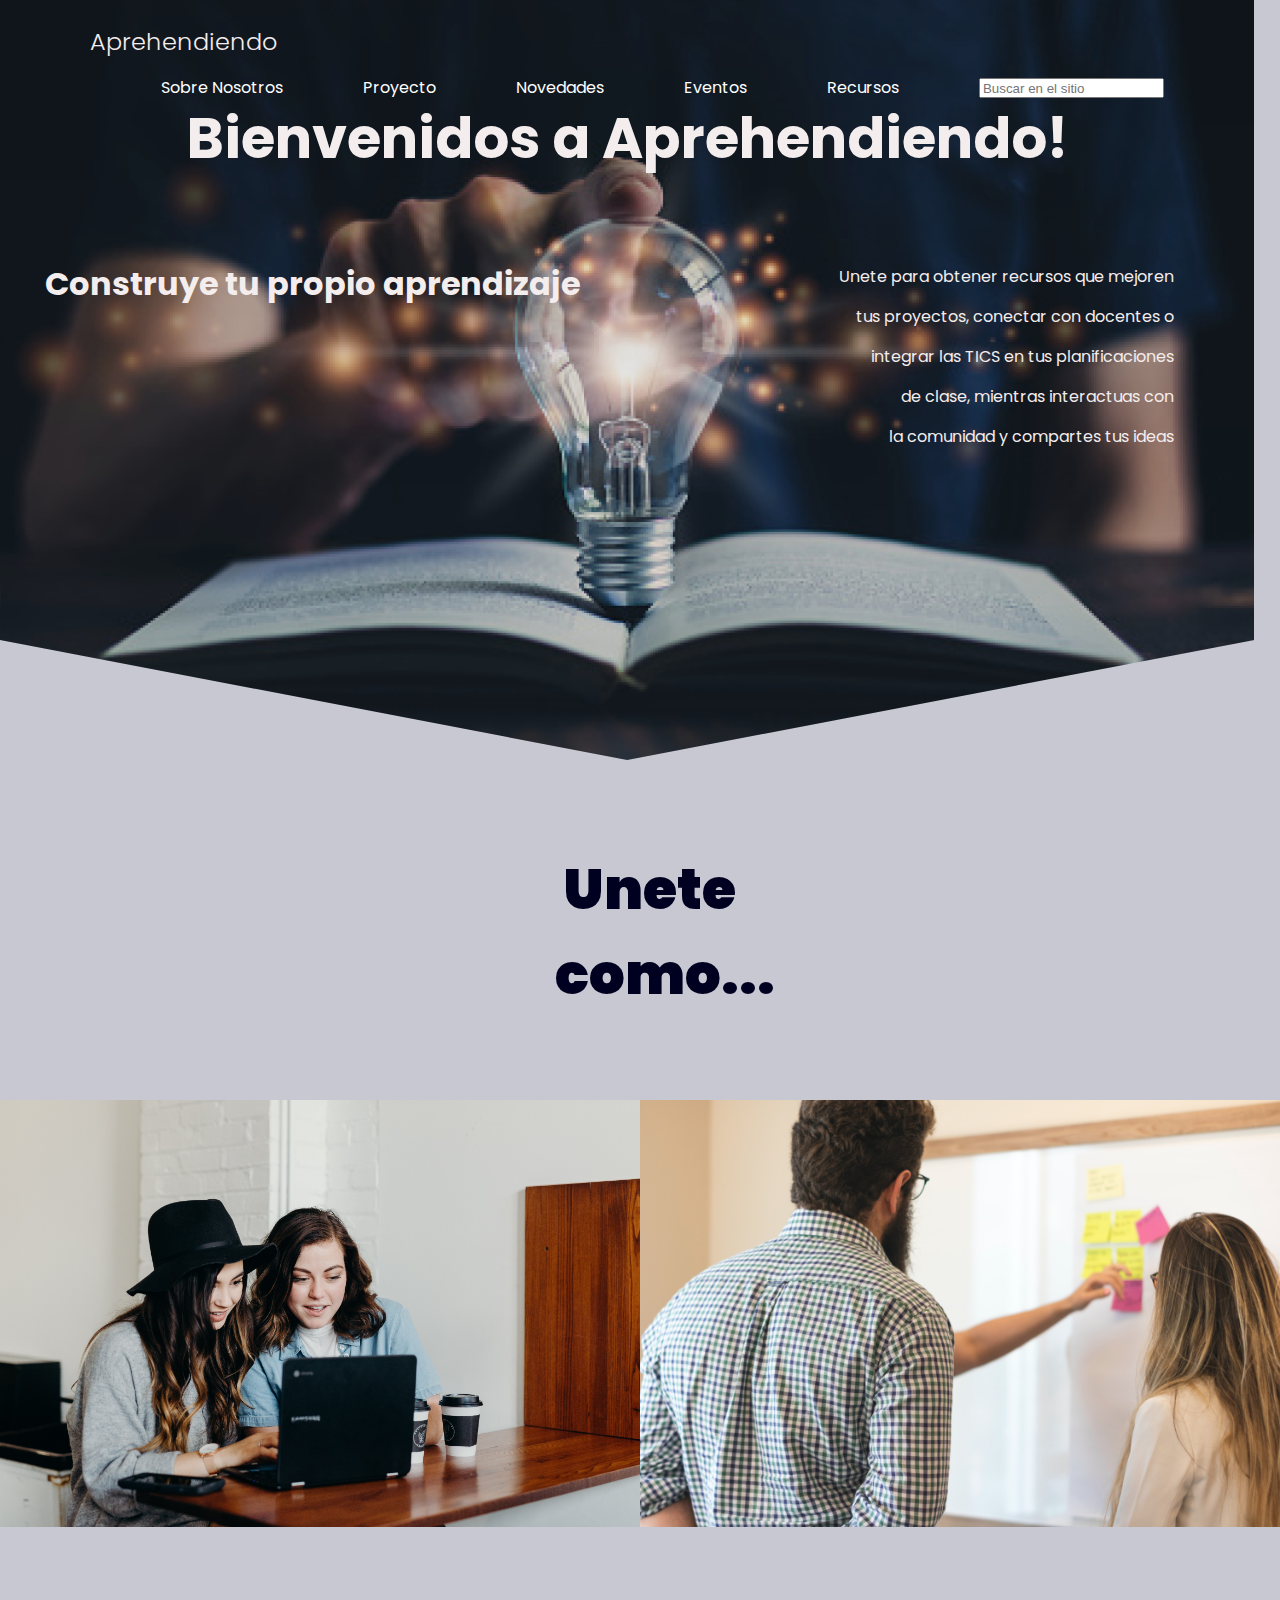
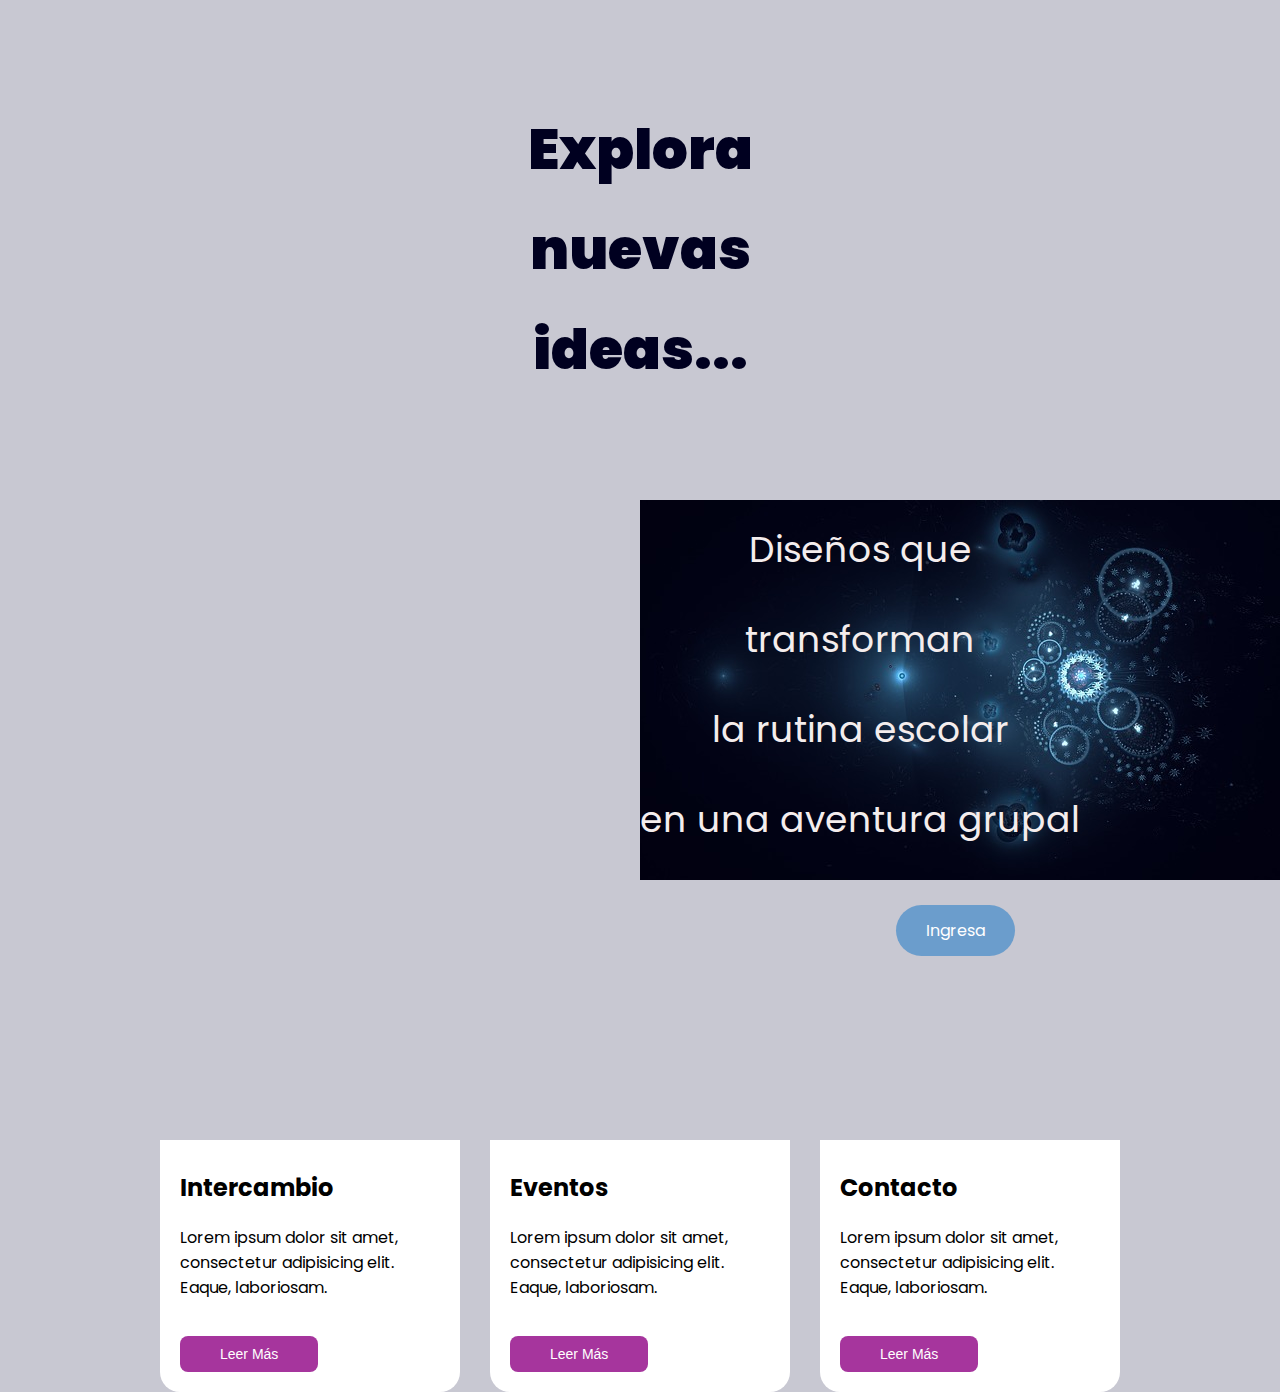
==== index.html @ 5fb32591 "Menu responsivo" ====
<!DOCTYPE html>
<html lang="es">

<head>
    <meta charset="UTF-8">
    <meta http-equiv="X-UA-Compatible" content="IE=edge">
    <meta name="viewport" content="width=device-width, initial-scale=1.0">
    <title>Aprehendiendo</title>

    <link rel="preconnect" href="https://fonts.googleapis.com">
    <link rel="preconnect" href="https://fonts.gstatic.com" crossorigin>
    <link href="https://fonts.googleapis.com/css2?family=Poppins:wght@300;400;500;600&display=swap" rel="stylesheet">

    <link rel="preconnect" href="https://fonts.googleapis.com">
    <link rel="preconnect" href="https://fonts.gstatic.com" crossorigin>
    <link href="https://fonts.googleapis.com/css2?family=Merriweather+Sans:wght@700;800&display=swap" rel="stylesheet">

    <link rel="shortcut icon" href="/Images/puzzle.png" type="image/x-icon">

    <link rel="stylesheet" href="/CSS/estilos.css">


</head>

<body>

    <header class="header">
        <nav class="nav container">
            <div class="nav-logo">
                <h2 class="nav-titulo">Aprehendiendo</h2>
            </div>

            <ul class="nav__link nav-link-menu ">
                <li class="menu-item">
                    <a href="#" class="nav-links">Sobre Nosotros</a>
                </li>
                <li class="menu-item">
                    <a href="#" class="nav-links">Proyecto</a>
                </li>
                <li class="menu-item">
                    <a href="#" class="nav-links">Novedades</a>
                </li>
                <li class="menu-item">
                    <a href="#" class="nav-links">Eventos</a>
                </li>
                <li class="menu-item">
                    <a href="#" class="nav-links">Recursos</a>
                </li>
                <li class="menu-item">
                    <input type="text" placeholder="Buscar en el sitio" style="height: 20px;">

                </li>

               
                    <img src="/Images/close.svg" alt="Cierra el menu" class="nav-close">
                

            </ul>

            <div class="nav-menu">
                <img src="/Images/menu.svg" alt="Menu" class="icono-menu-hamb">
            </div>

        </nav>

        <section class="section-container">
            <h1 class="titulo-container section-item1 ">Bienvenidos a Aprehendiendo!</h1>
            <h1 class="h1-construye section-item2 ">Construye tu propio aprendizaje</h1>
            <div class="parrafo-titulo section-item3" style="text-align: end;padding-right:50px"> Unete para obtener
                recursos que mejoren <br>tus proyectos, conectar con docentes o <br>integrar las TICS en tus
                planificaciones<br> de clase, mientras interactuas con <br>la comunidad y compartes tus ideas</div>
        </section>
    </header>

    <main class="main">
        <section class="ingreso-container">


            <h1 class="fin-titulo h1-construye">Unete<br>&nbsp; &nbsp;como...</h1>

            <div class="nuestro-container">

                <img src="/Images/estudiantes.jpg" class="ingreso-estudiante-foto">

                <div class="nuestrobloque">
                    <div class="nuestrotexto">Estudiante</div>
                </div>
            </div>

            <div class="nuestro-container">

                <img src="/Images/docentes II.jpg" class="ingreso-estudiante-foto">

                <div class="nuestrobloque">
                    <div class="nuestrotexto">Docente</div>
                </div>
            </div>

        </section>

        <section class="diseños-container">
            <h1 class="diseño-titulo">Explora<br>nuevas <br>ideas...</h1>
            <div class="diseño-columnas">
                <div class="diseño-video">
                    <video src="Video/pexels-alena-darmel-7729830.mp4" width="675px" autoplay loop muted></video>
                </div>

                <div class="diseño-texto">Diseños que transforman <br> la rutina escolar <br> en una aventura
                    grupal <br>
               
                </div>
                <a href="#" class="cta" style="font-size:medium ;">Ingresa</a>

            </div>

        </section>

        <section class="container__cards">

            <div class="card">
                <div class="cover">
                    <img src="images/docente1.png" alt="" style="width:300px ;">
                    <div class="img__back"></div>
                </div>
                <div class="description">
                    <h2>Intercambio </h2>
                    <p>Lorem ipsum dolor sit amet, consectetur adipisicing elit. Eaque, laboriosam.</p>
                    <input type="button" value="Leer Más">
                </div>
            </div>

            <div class="card">
                <div class="cover">
                    <img src="images/Eventos2.png" alt="">
                    <div class="img__back"></div>
                </div>
                <div class="description">
                    <h2>Eventos</h2>
                    <p>Lorem ipsum dolor sit amet, consectetur adipisicing elit. Eaque, laboriosam.</p>
                    <input type="button" value="Leer Más">
                </div>
            </div>

            <div class="card">
                <div class="cover">
                    <img src="images/Contacto.png" alt="" style="padding-top:30px ;">
                    <div class="img__back"></div>
                </div>
                <div class="description">
                    <h2>Contacto</h2>
                    <p>Lorem ipsum dolor sit amet, consectetur adipisicing elit. Eaque, laboriosam.</p>
                    <input type="button" value="Leer Más">
                </div>
            </div>

        </section>

    </main>



<script src="js/menu.js"></script>

</body>

</html>
---- CSS/estilos.css ----
@import url('https://fonts.googleapis.com/css2?family=Poppins:wght@300;400;500;600&display=swap');

* {
    box-sizing: border-box;
}

body {
    font-family: 'Poppins', sans-serif;
    margin: 0%;
    background-color: rgb(200, 200, 210);
}



.header {
    width: 98%;
    height: 100vh;
    display: grid;
    position: relative;
    padding: 13px;

   
    min-height: 600px;
    max-height: 800px;
    
    /* grid-template-rows: 100px 1fr; */
   

    grid-template-rows: 60px 1fr 60px;
    grid-gap: 10px;
    color: rgb(244, 237, 237);
    /* background-color: aqua; */
    margin: 0%;
}

.header::before {
    width: 100%;
    height: 100%;
    background-image: linear-gradient(180deg, #0000002a 0%, #0000000d 100%), url('/Images/lampara\ y\ libro.png');
    background-size: cover;
    background-position: center;
    clip-path: polygon(0 0, 100% 0, 100% 80%, 50% 95%, 0 80%);
    z-index: -1;
    margin: 0%;
    padding: 0%;

    content: "";
    position: absolute;
    top: 0;
    left: 0;
   

}

/*---------------------------- Nav Menu ---------------------------*/

.container {
    width: 90%;
    max-width: 1200px;
    margin: 0 auto;
    /* overflow: hidden; */
    
}

.nav {
    
    display: grid;
    align-items: center;
    grid-template-rows: auto,auto;
}

.nav-container {
    margin: 0%;
}

.nav__link {
    margin-left: auto;
    padding: 0;
    display: grid;
    grid-auto-flow: column;
    grid-auto-columns: max-content;
    gap: 2em;
}

.menu-item {
    padding-left: 2em;
    margin-right: 1em;
    grid-auto-flow: column;
    grid-auto-columns: max-content;
    gap: 2em;
    padding-top: 0%;
    list-style: none;
}

.nav-menu {
    display: none;
    margin-left: auto;
    cursor: pointer;
}

.icono-menu-hamb {
    display: block;
    width: 30px;
}

.nav-close {
    display: var(--show, none);
}




.nav-links {
    text-decoration: none;
    color: #fff;
}

.nav-logo {
    padding-left: 1em;
    margin-bottom: 0%;
}

.nav-titulo {
    font-weight: 300;
    margin: 0%;
    margin-left: 0, 5em;
    margin-top: 1%;
}

/* --------------------------------Header Section ------------------*/

.section-container {
    max-width: 100%;
    display: grid;
    grid-auto-rows: max-content;
    text-align: center;
    padding-top: 0%;
    height: 80vh;
    padding: 1%;

}

.titulo-container {
    font-size: 3.5rem;
    padding-bottom: 20px;
    margin-top: 1px;
}

.section-container>div,
h1 {
    text-align: center;
}

.section-item1 {
    grid-column-start: 1;
    grid-column-end: 3;
}

.h1-construye {
    padding-left: 10px;
    margin-left: 10px;
    text-align: start;
    /* line-height: 40px; */
}

.parrafo-titulo {
    padding-top: 18px;
    padding-right: 0px;
    margin-right: 5px;
    line-height: 40px;
}

/*------------------------ Main section ---------------------------------------------------*/

.main {
    display: grid;
    grid-template-rows: 800px 900px 1fr;
}

.fin-titulo {
    font-weight: 900;
    font-size: 3.5rem;
    padding-top: 1px;
    margin-top: 1px;
    /* padding-left: 90vh; */
    grid-column-start: 1;
    grid-column-end: 3;
    margin-right: 1px;
    color: #000020;
    text-align: center;
    display: flex;
    align-items: center;
    justify-content: center;
}

.ingreso-estudiante-foto {
    width: 100%;
    display: block;
    padding: 0%;
    margin: 0%;
    height: auto;
}

.ingreso-foto {
    margin: 0%;
    padding: 0%;
}

.ingreso-container {
    display: grid;
    grid-template-rows: 300px 350px 500px;
    grid-template-columns: 50% 50%;
    padding: 0%;
    margin: 0;

}

.nuestrobloque {
    position: absolute;
    top: 0;
    bottom: 0;
    left: 0;
    right: 0;
    /* height:450px; */
    width: 100%;
    opacity: 0;
    transition: 1.5s ease;
    background-color: #14143e49;
}

.nuestro-container {
    position: relative;
    padding: 0%;
    margin: 0%;
}

.nuestrotexto {
    color: white;
    font-size: 7vw;
    text-align: center;
    position: relative;
    top: 50%;
    left: 50%;
    -webkit-transform: translate(-50%, -50%);
    -ms-transform: translate(-50%, -50%);
    transform: translate(-50%, -50%);
    text-align: center;

}

.nuestro-container:hover .nuestrobloque {
    opacity: 1;
}

/*------------------------ Diseño section ---------------------------------------------------*/

.diseños-container {
    display: grid;
    position: relative;
    /* grid-template-columns: 400px auto; */
    grid-template-rows: 500px 1fr;
    /* background-color:aqua; */
    /* border: 5px solid  yellow; */
    width: 100%;
    /* height: 600px; */
    margin: 0%;
    /* padding-top: 200px; */
}

.diseño-titulo {
    font-weight: 900;
    font-size: 3.5rem;
    color: #000020;
    display: flex;
    align-items: center;
    justify-content: center;
    /* padding-top: 150px; */
    line-height: 100px;

}

.diseño-columnas {
    display: grid;
    /* position: relative; */
    grid-template-columns: 50% 50%;
    column-gap: 0px;
    /* height: 330px; */
}

.diseño-video {
    margin: 0%;
    padding: 0%;

}

.diseño-texto {
    color: rgb(244, 237, 237);
    /* background-color: #040413ee; */
    font-size: 4vmin;
    /* font-size: 2em; */
    height: 380px;
    margin: 0%;
    background-image: url(/Images/fractal-g4bf7ed564_640.jpg);
    line-height: 10vmin;
    padding-right: 200px;
    padding-top: 5px;
    text-align: center;
}

.cta {
    display: inline-block;
    background-color: #6b9dcc;
    justify-self: center;
    color: #fff;
    text-decoration: none;
    padding: 13px 30px;
    border-radius: 32px;
    position: absolute;
    margin-top: 45vmin;
    margin-left: 70vmin;
}

/*------------------------ Cards section ---------------------------------------------------*/

.container__cards {
    /* max-width: 1200px; */
    /* margin: auto; */
    margin-top: 0px;
    /* display: flex; */
    /* flex-wrap: wrap; */
    /* justify-content:right; */
    justify-items: center;
    justify-content: center;
    /* align-items: end; */
    display: grid;
    grid-template-columns: auto auto auto;
    column-gap: 30px;
}

.card {
    width: 300px;
    /* margin: 10px; */
    margin: 0px;
    transition: all 300ms;

}

.card:hover {
    width: 350px;
}

.card .cover {
    width: 100%;
    height: 250px;
    position: relative;
    overflow: hidden;
}

.card .cover img {
    width: 250px;
    display: block;
    margin: auto;
    position: relative;
    top: 40px;
    z-index: 1;
    filter: drop-shadow(5px 5px 4px rgba(0, 0, 0, 0.5));
    transition: all 400ms;
}

.card:hover .cover img {
    top: 0px;
    filter: none;
}

.card .img__back {
    width: 100%;
    height: 200px;
    position: absolute;
    bottom: -80px;
    left: 0;
    background-size: cover;
    border-radius: 20px;
    transition: all 300ms;
}

.card:nth-of-type(1) .img__back {
    background-image: url(../images/bg1.jpg);
}

.card:nth-of-type(2) .img__back {
    background-image: url(../images/bg2.jpg);
}

.card:nth-of-type(3) .img__back {
    background-image: url(../images/bg3.jpg);
}

.card:hover .img__back {
    bottom: -40px;
}

.card .description {
    background: white;
    margin-top: -10px;
    padding: 20px;
    border-radius: 0px 0px 20px 20px;
    transition: all 300ms;
}

.card:hover .description {
    padding: 40px;
}

.card .description h2 {
    margin-top: 10px;
}

.card .description p {
    margin-top: 10px;
}

.card .description input {
    padding: 10px 40px;
    margin-top: 20px;
    border: none;
    background: #A6359D;
    color: white;
    font-size: 14px;
    cursor: pointer;
    border-radius: 8px;
    transition: all 300ms;
}

.card .description input:hover {
    background: #83277b;
}

/*-----------------------Media Query ---------------------------------*/


@media (max-width:800px){
    
    .nav-menu{
        display: block;
    }
    
    .nav-link-menu{
        display: block;
   
        position: fixed;
        background-color: #000;
        top: 0;
        left: 0;
        height: 100%;
        width: 100%;
        display: flex;
        flex-direction: column;
        justify-content: space-evenly;
        align-items: center;
        z-index: 100;
        opacity: 0;
        pointer-events: none;
        transition: .7s opacity;
    }
    .nav-link-menu--show{
        --show: block;
        opacity:1 ;
        pointer-events: unset;
    }
    .nav-close{
        position: absolute;
        top: 30px;
        right: 30px;
        width: 30px;
        cursor: pointer;
    }
}

@media only screen and (max-width: 768px) {

    /* For mobile phones: */
    .main {
        grid-template-rows: 350px 1500px 1fr;
        justify-content: center;
    }
}

@media only screen and (max-width: 768px) {

    /* For mobile phones: */
    .diseño-columnas {
        grid-template-columns: 100%;
        justify-content: center;

    }
}

@media only screen and (max-width: 768px) {

    /* For mobile phones: */
    .container__cards {
        grid-template-columns: 100%;
        justify-content: center;
    }
}
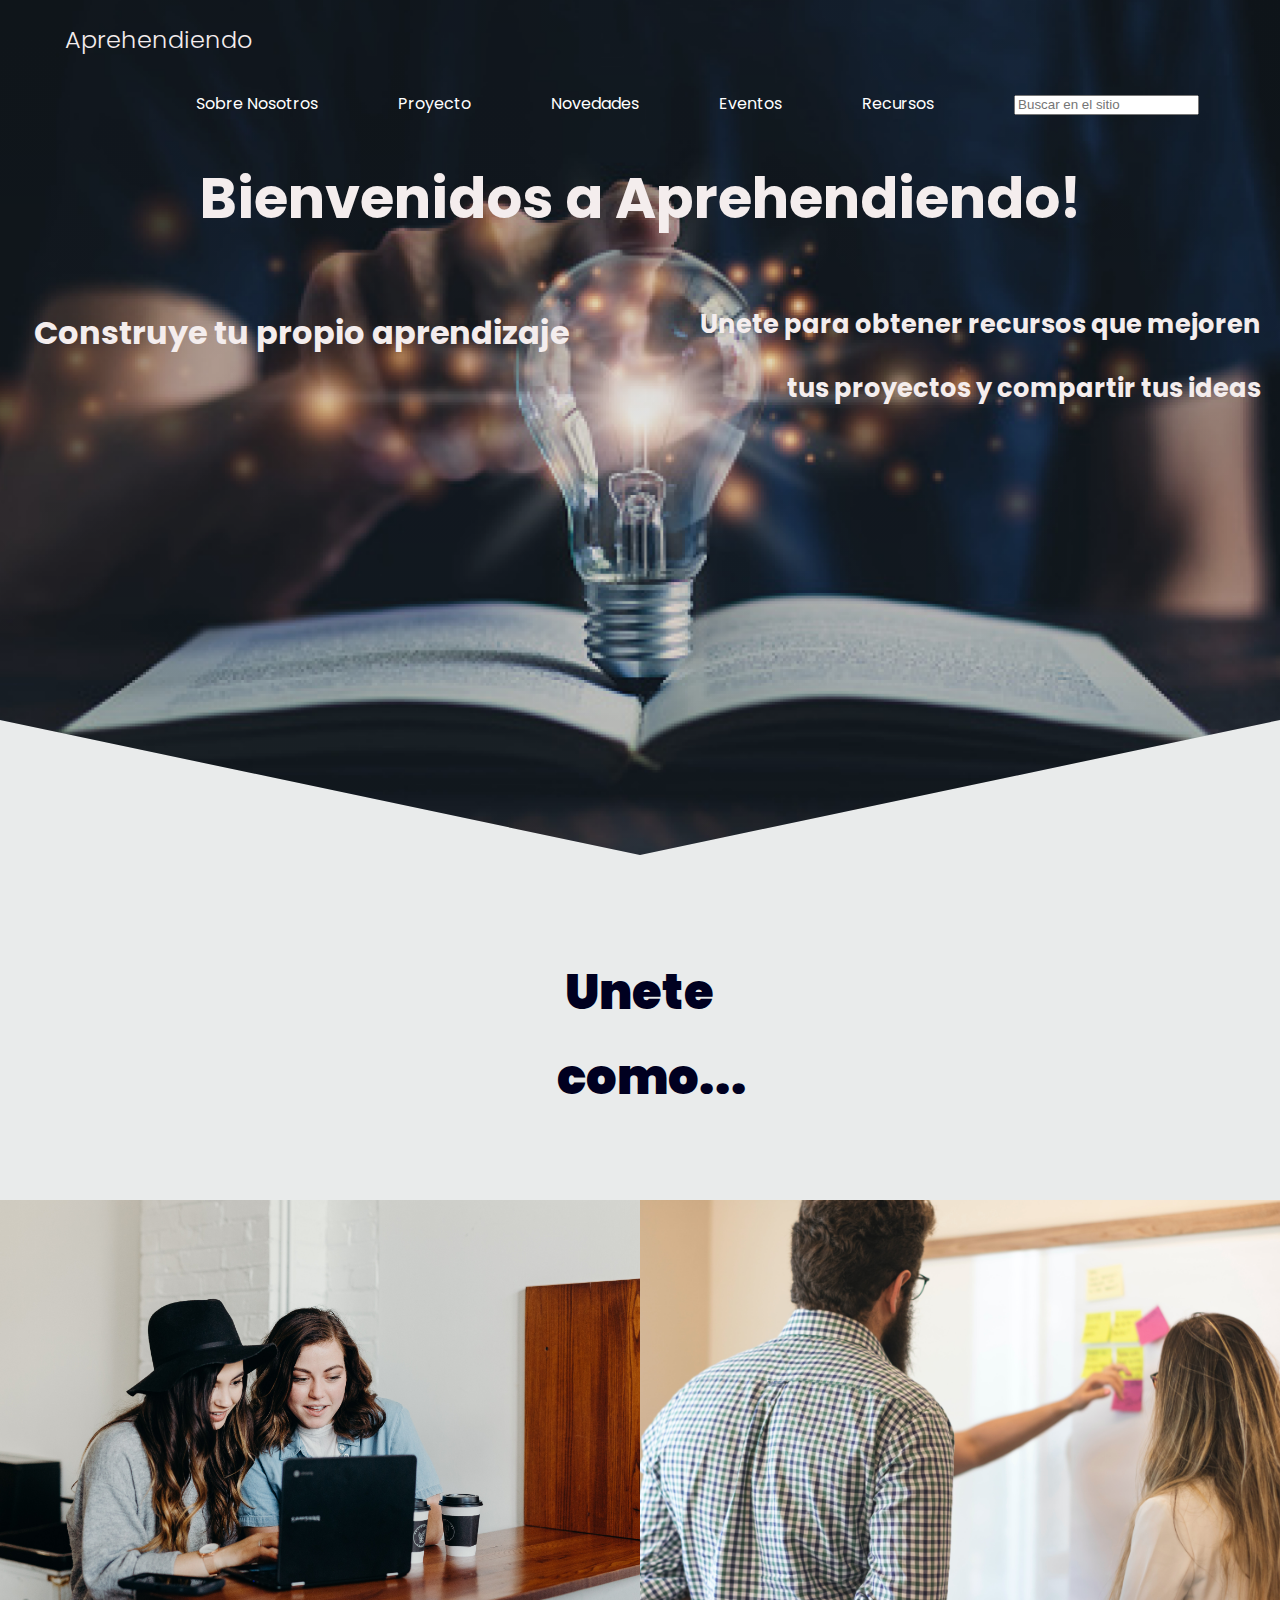
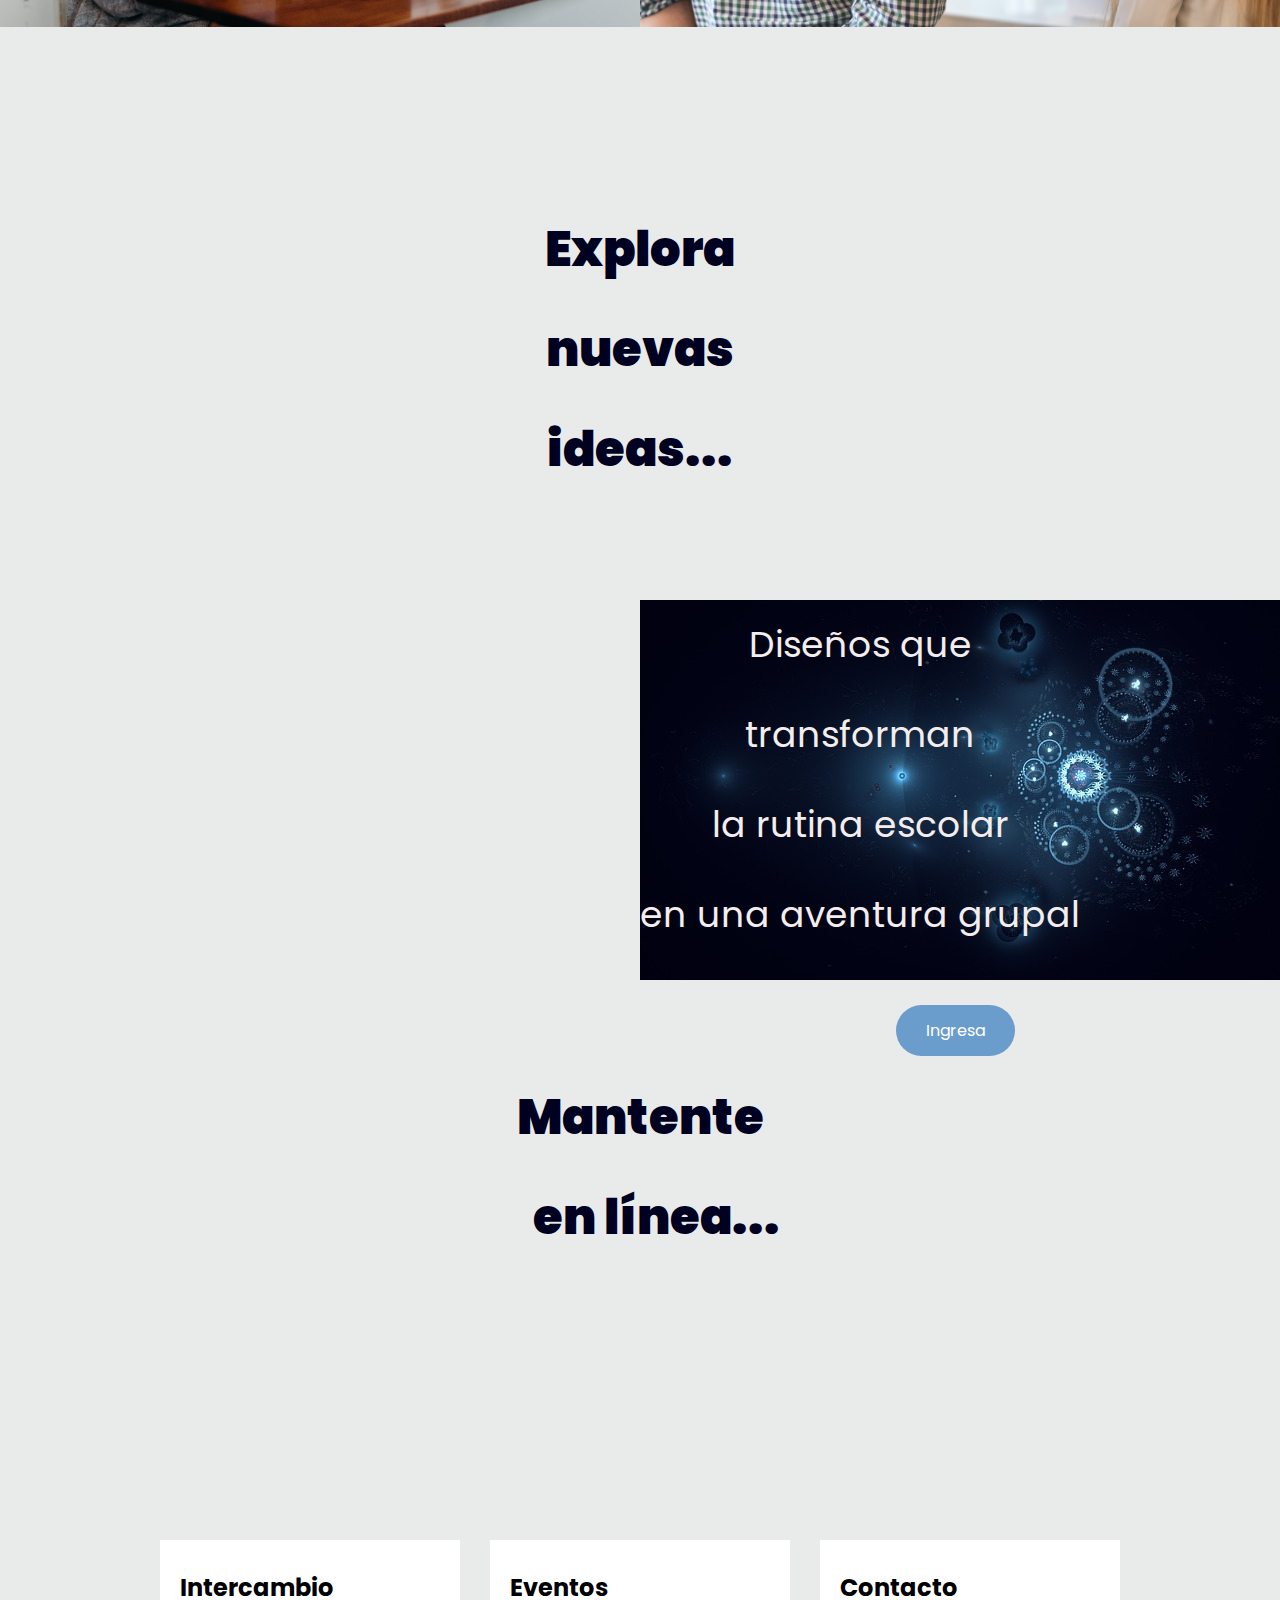
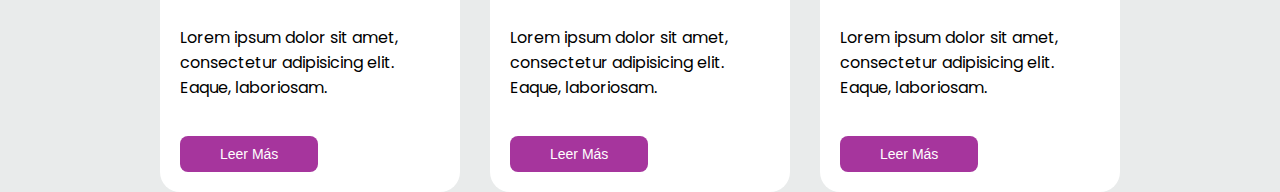
==== commit 28fc2b1b: "Home mas responsivo" ====
--- a/index.html
+++ b/index.html
@@ -65,10 +65,9 @@
 
         <section class="section-container">
             <h1 class="titulo-container section-item1 ">Bienvenidos a Aprehendiendo!</h1>
-            <h1 class="h1-construye section-item2 ">Construye tu propio aprendizaje</h1>
-            <div class="parrafo-titulo section-item3" style="text-align: end;padding-right:50px"> Unete para obtener
-                recursos que mejoren <br>tus proyectos, conectar con docentes o <br>integrar las TICS en tus
-                planificaciones<br> de clase, mientras interactuas con <br>la comunidad y compartes tus ideas</div>
+            <h1 class="h1-construye">Construye tu propio aprendizaje</h1>
+            <h1 class="parrafo-titulo"> Unete para obtener
+                recursos que mejoren <br>tus proyectos y compartir tus ideas</h1>
         </section>
     </header>
 
@@ -76,7 +75,7 @@
         <section class="ingreso-container">
 
 
-            <h1 class="fin-titulo h1-construye">Unete<br>&nbsp; &nbsp;como...</h1>
+            <h1 class="fin-titulo ">Unete<br>&nbsp; &nbsp;como...</h1>
 
             <div class="nuestro-container">
 
@@ -102,7 +101,7 @@
             <h1 class="diseño-titulo">Explora<br>nuevas <br>ideas...</h1>
             <div class="diseño-columnas">
                 <div class="diseño-video">
-                    <video src="Video/pexels-alena-darmel-7729830.mp4" width="675px" autoplay loop muted></video>
+                    <video class="div-video" src="Video/pexels-alena-darmel-7729830.mp4" width="675px" autoplay loop muted></video>
                 </div>
 
                 <div class="diseño-texto">Diseños que transforman <br> la rutina escolar <br> en una aventura
@@ -112,11 +111,12 @@
                 <a href="#" class="cta" style="font-size:medium ;">Ingresa</a>
 
             </div>
-
+            <h1 class="diseño-titulo">Mantente <br>&nbsp; &nbsp; en línea...</h1>
         </section>
 
         <section class="container__cards">
 
+          
             <div class="card">
                 <div class="cover">
                     <img src="images/docente1.png" alt="" style="width:300px ;">
--- a/CSS/estilos.css
+++ b/CSS/estilos.css
@@ -7,27 +7,23 @@
 body {
     font-family: 'Poppins', sans-serif;
     margin: 0%;
-    background-color: rgb(200, 200, 210);
+    /* background-color: rgb(200, 200, 210); */
+    background-color: rgb(233, 235, 235);
 }
 
 
 
 .header {
-    width: 98%;
+    width: 100%;
     height: 100vh;
     display: grid;
     position: relative;
-    padding: 13px;
-
-   
-    min-height: 600px;
-    max-height: 800px;
-    
-    /* grid-template-rows: 100px 1fr; */
-   
-
-    grid-template-rows: 60px 1fr 60px;
-    grid-gap: 10px;
+    padding: 1px;
+
+    min-height: 300px;
+    max-height: 1000px;
+    /* grid-template-rows: 60px 1fr 60px; */
+    grid-gap: 1px;
     color: rgb(244, 237, 237);
     /* background-color: aqua; */
     margin: 0%;
@@ -43,6 +39,7 @@
     z-index: -1;
     margin: 0%;
     padding: 0%;
+    
 
     content: "";
     position: absolute;
@@ -56,9 +53,9 @@
 
 .container {
     width: 90%;
-    max-width: 1200px;
+    /* max-width: 1200px; */
     margin: 0 auto;
-    /* overflow: hidden; */
+    /* overflow:hidden; */
     
 }
 
@@ -66,7 +63,7 @@
     
     display: grid;
     align-items: center;
-    grid-template-rows: auto,auto;
+    /* grid-template-rows: auto,auto; */
 }
 
 .nav-container {
@@ -76,10 +73,12 @@
 .nav__link {
     margin-left: auto;
     padding: 0;
-    display: grid;
-    grid-auto-flow: column;
-    grid-auto-columns: max-content;
+    display: flex;
+    flex-wrap: wrap;
+    /* grid-auto-flow: column; */
+    /* grid-auto-columns: max-content; */
     gap: 2em;
+
 }
 
 .menu-item {
@@ -116,7 +115,7 @@
 }
 
 .nav-logo {
-    padding-left: 1em;
+    /* padding-left: 0,5vw; */
     margin-bottom: 0%;
 }
 
@@ -137,13 +136,14 @@
     padding-top: 0%;
     height: 80vh;
     padding: 1%;
-
+    
 }
 
 .titulo-container {
     font-size: 3.5rem;
-    padding-bottom: 20px;
+    padding-bottom: 0%;
     margin-top: 1px;
+    margin-bottom: 4%;
 }
 
 .section-container>div,
@@ -154,41 +154,48 @@
 .section-item1 {
     grid-column-start: 1;
     grid-column-end: 3;
+    padding-bottom: 0%;
 }
 
 .h1-construye {
     padding-left: 10px;
     margin-left: 10px;
     text-align: start;
-    /* line-height: 40px; */
+    line-height: 40px;
+    /* font-size: 2vw; */
 }
 
 .parrafo-titulo {
-    padding-top: 18px;
+    padding-top: 1px;
+    margin-top: 0%;
     padding-right: 0px;
     margin-right: 5px;
-    line-height: 40px;
+    line-height: 2.5em;
+    text-align: end;
+    margin-left: 40px;
+    font-size: 2vw;
 }
 
 /*------------------------ Main section ---------------------------------------------------*/
 
 .main {
     display: grid;
-    grid-template-rows: 800px 900px 1fr;
+    grid-template-rows: 800px 1200px 1fr;
 }
 
 .fin-titulo {
     font-weight: 900;
-    font-size: 3.5rem;
+    font-size: 3rem;
     padding-top: 1px;
     margin-top: 1px;
+    line-height: 85px;
     /* padding-left: 90vh; */
     grid-column-start: 1;
     grid-column-end: 3;
     margin-right: 1px;
     color: #000020;
     text-align: center;
-    display: flex;
+    display:flex;
     align-items: center;
     justify-content: center;
 }
@@ -196,9 +203,10 @@
 .ingreso-estudiante-foto {
     width: 100%;
     display: block;
-    padding: 0%;
-    margin: 0%;
-    height: auto;
+    position: absolute;
+    padding: 0%;
+    margin: 0%;
+    height:auto;
 }
 
 .ingreso-foto {
@@ -210,6 +218,7 @@
     display: grid;
     grid-template-rows: 300px 350px 500px;
     grid-template-columns: 50% 50%;
+    
     padding: 0%;
     margin: 0;
 
@@ -232,6 +241,7 @@
     position: relative;
     padding: 0%;
     margin: 0%;
+    
 }
 
 .nuestrotexto {
@@ -264,12 +274,13 @@
     width: 100%;
     /* height: 600px; */
     margin: 0%;
+    padding: 0%;
     /* padding-top: 200px; */
 }
 
 .diseño-titulo {
     font-weight: 900;
-    font-size: 3.5rem;
+    font-size: 3rem;
     color: #000020;
     display: flex;
     align-items: center;
@@ -284,6 +295,7 @@
     /* position: relative; */
     grid-template-columns: 50% 50%;
     column-gap: 0px;
+   
     /* height: 330px; */
 }
 
@@ -303,7 +315,7 @@
     background-image: url(/Images/fractal-g4bf7ed564_640.jpg);
     line-height: 10vmin;
     padding-right: 200px;
-    padding-top: 5px;
+    padding-top: 0px;
     text-align: center;
 }
 
@@ -438,10 +450,20 @@
 /*-----------------------Media Query ---------------------------------*/
 
 
+
+
 @media (max-width:800px){
     
     .nav-menu{
         display: block;
+        /* margin-bottom: 180px; */
+    }
+
+    .icono-menu-hamb{
+        /* margin-bottom: 50px; */
+        position: absolute;
+        top: 3%;
+        right: 3%;
     }
     
     .nav-link-menu{
@@ -474,15 +496,29 @@
         width: 30px;
         cursor: pointer;
     }
+
+    .h1-construye {
+        
+        font-size: 2.5vw;
+    }
+    
+    .parrafo-titulo {
+       
+        font-size: 2.5vw;
+    }
 }
 
 @media only screen and (max-width: 768px) {
 
     /* For mobile phones: */
     .main {
-        grid-template-rows: 350px 1500px 1fr;
+        grid-template-rows: 500px 1500px 1fr;
         justify-content: center;
     }
+
+   
+
+
 }
 
 @media only screen and (max-width: 768px) {
@@ -491,7 +527,12 @@
     .diseño-columnas {
         grid-template-columns: 100%;
         justify-content: center;
-
+        
+    }
+    .div-video{
+        margin: 0px;
+        padding-top: 0px;
+       
     }
 }
 
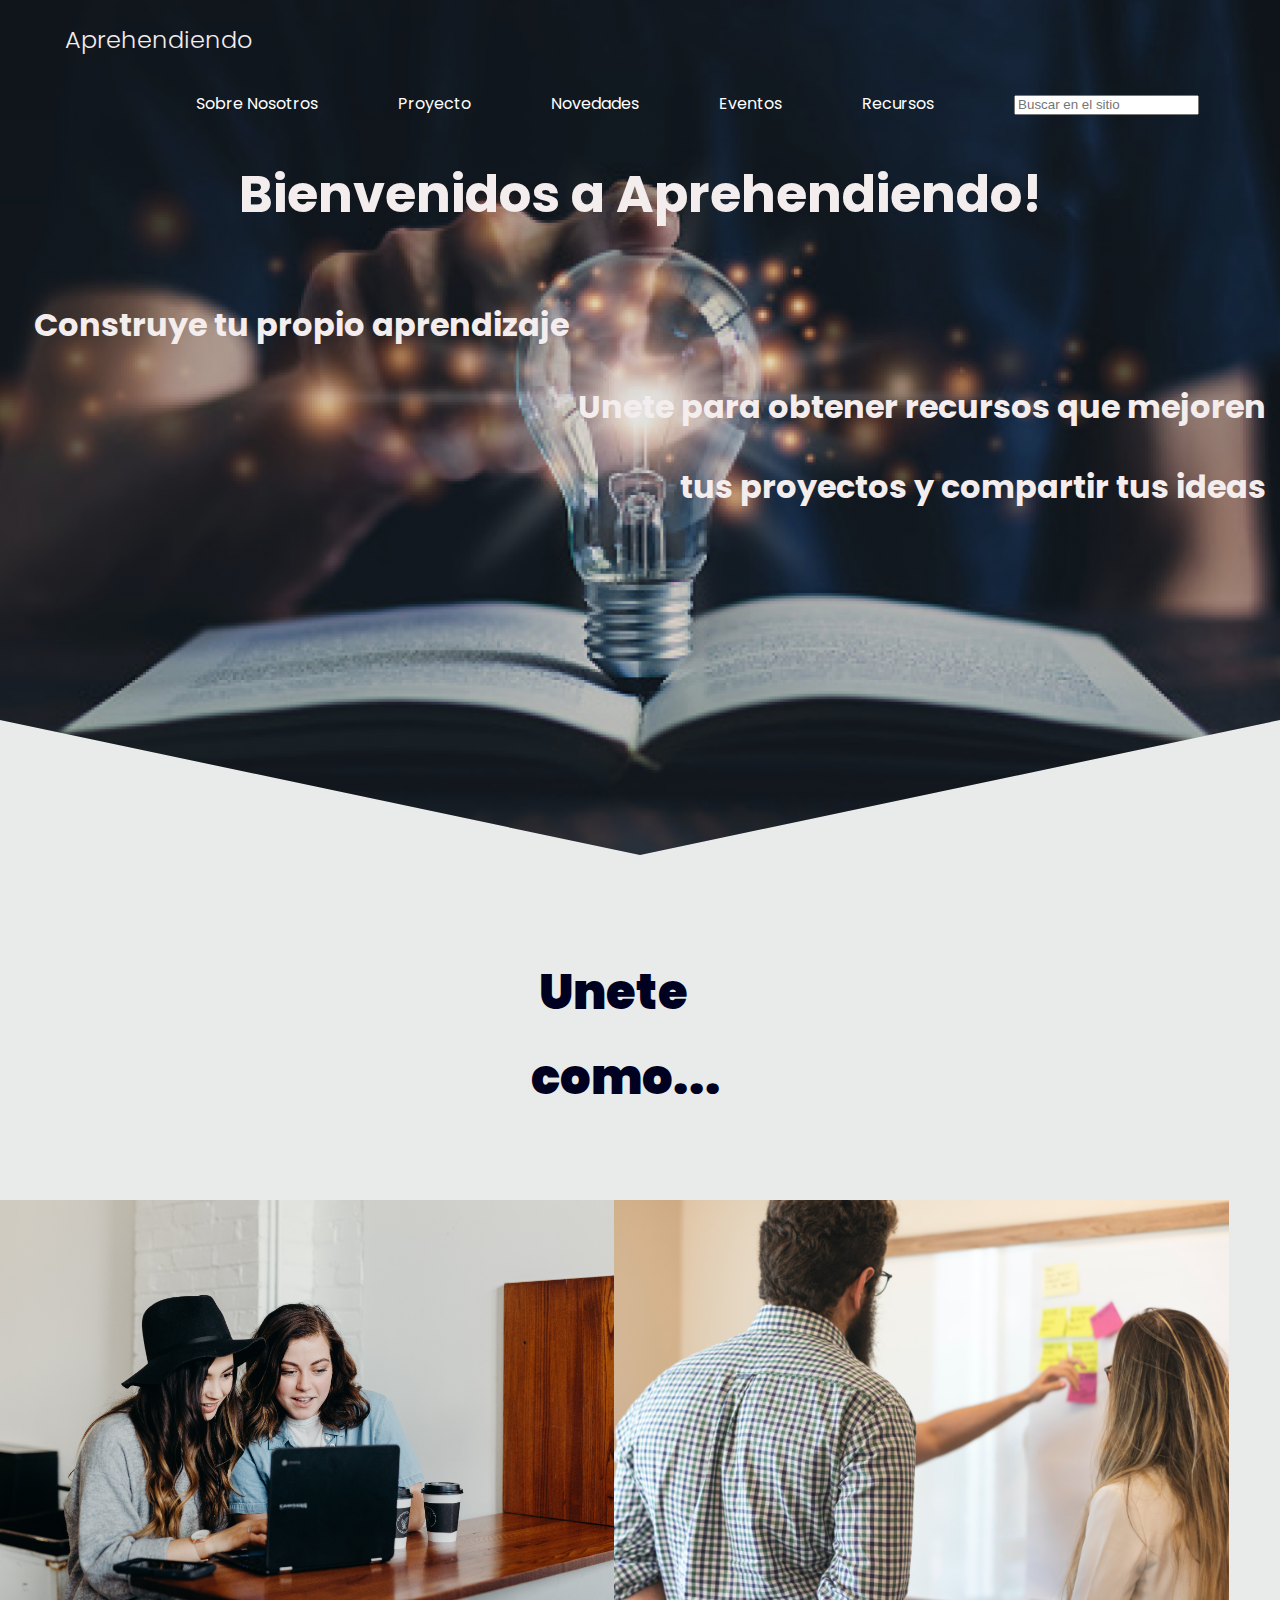
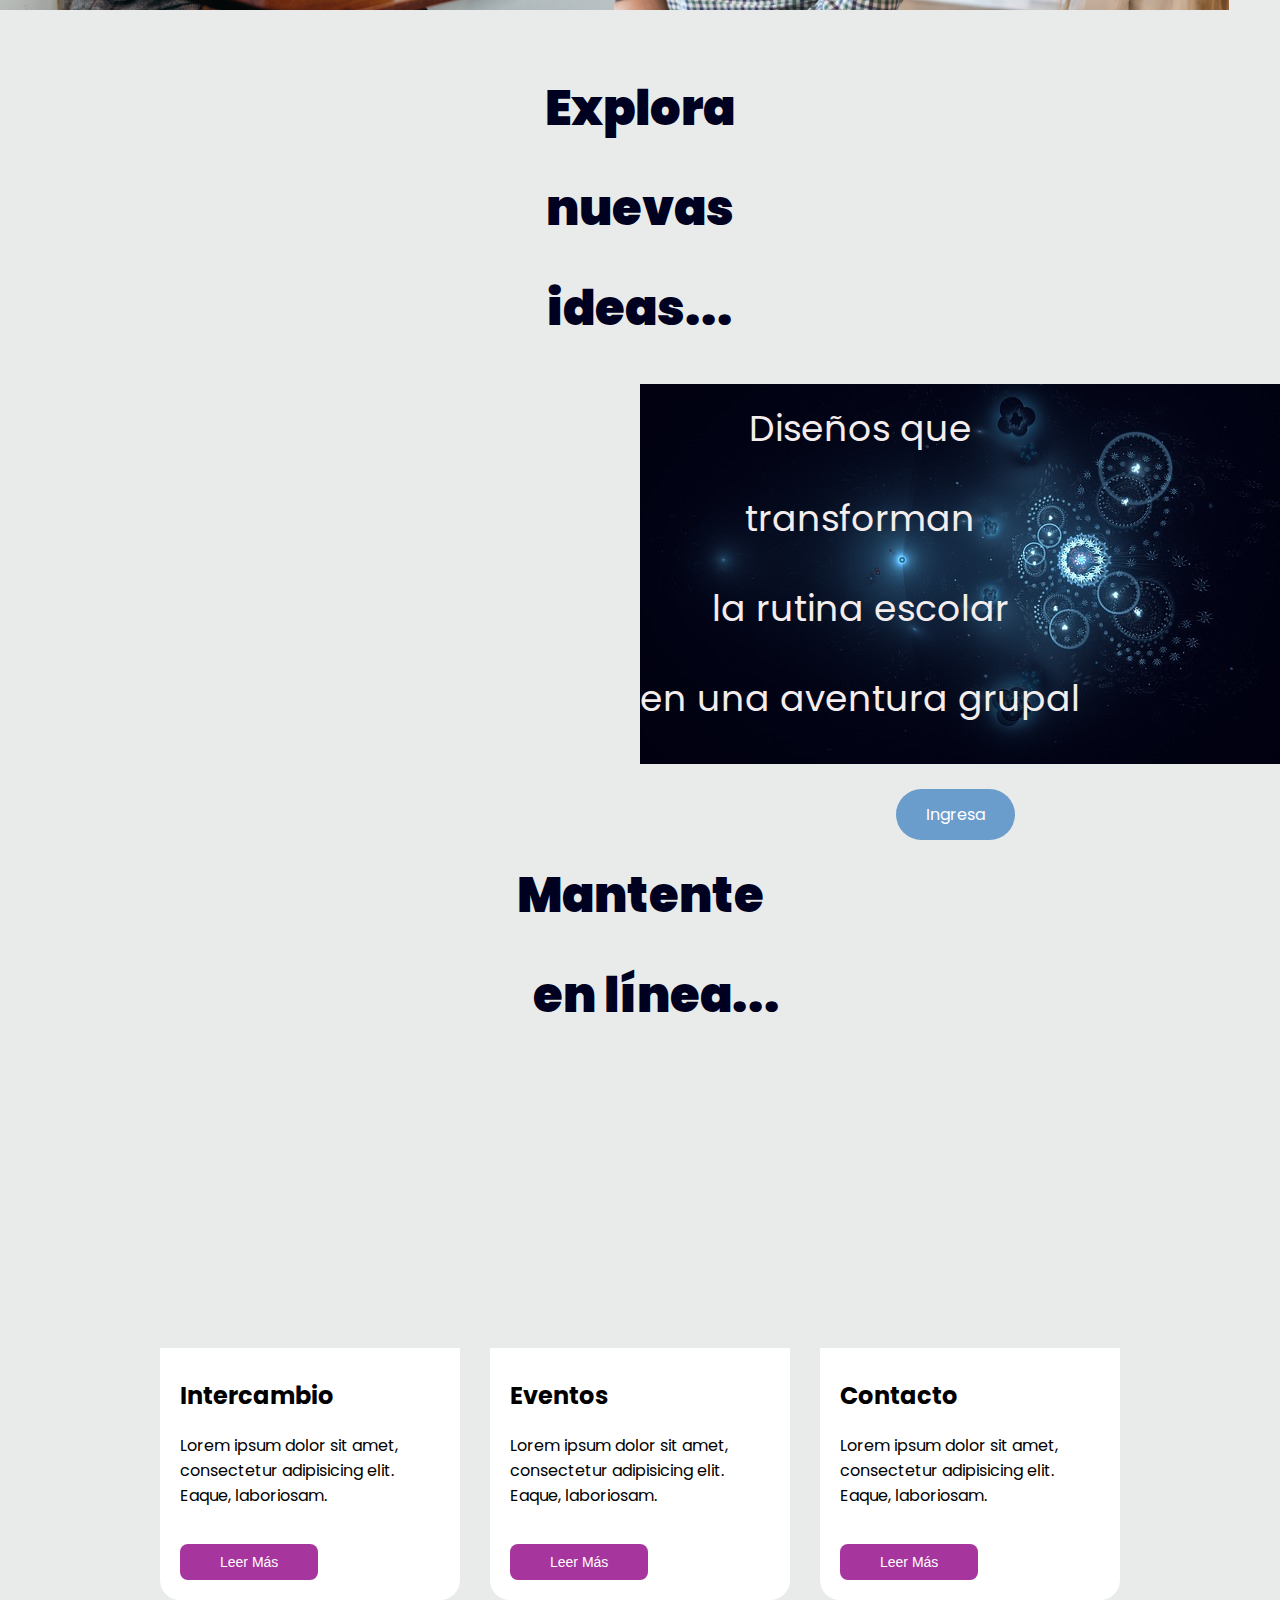
==== commit 46e61a30: "Home lo mas responsivo que pude" ====
--- a/index.html
+++ b/index.html
@@ -18,7 +18,6 @@
     <link rel="shortcut icon" href="/Images/puzzle.png" type="image/x-icon">
 
     <link rel="stylesheet" href="/CSS/estilos.css">
-
 
 </head>
 
@@ -51,10 +50,8 @@
 
                 </li>
 
-               
                     <img src="/Images/close.svg" alt="Cierra el menu" class="nav-close">
                 
-
             </ul>
 
             <div class="nav-menu">
@@ -64,7 +61,7 @@
         </nav>
 
         <section class="section-container">
-            <h1 class="titulo-container section-item1 ">Bienvenidos a Aprehendiendo!</h1>
+            <h1 class="titulo-container">Bienvenidos a Aprehendiendo!</h1>
             <h1 class="h1-construye">Construye tu propio aprendizaje</h1>
             <h1 class="parrafo-titulo"> Unete para obtener
                 recursos que mejoren <br>tus proyectos y compartir tus ideas</h1>
@@ -73,7 +70,6 @@
 
     <main class="main">
         <section class="ingreso-container">
-
 
             <h1 class="fin-titulo ">Unete<br>&nbsp; &nbsp;como...</h1>
 
@@ -101,7 +97,7 @@
             <h1 class="diseño-titulo">Explora<br>nuevas <br>ideas...</h1>
             <div class="diseño-columnas">
                 <div class="diseño-video">
-                    <video class="div-video" src="Video/pexels-alena-darmel-7729830.mp4" width="675px" autoplay loop muted></video>
+                    <video class="div-video" src="Video/pexels-alena-darmel-7729830.mp4"  autoplay loop muted></video>
                 </div>
 
                 <div class="diseño-texto">Diseños que transforman <br> la rutina escolar <br> en una aventura
@@ -111,7 +107,7 @@
                 <a href="#" class="cta" style="font-size:medium ;">Ingresa</a>
 
             </div>
-            <h1 class="diseño-titulo">Mantente <br>&nbsp; &nbsp; en línea...</h1>
+            <h1 class="diseño-titulo" style="padding-bottom:30px ;">Mantente <br>&nbsp; &nbsp; en línea...</h1>
         </section>
 
         <section class="container__cards">
@@ -141,7 +137,7 @@
                 </div>
             </div>
 
-            <div class="card">
+            <div class="card ultima-card">
                 <div class="cover">
                     <img src="images/Contacto.png" alt="" style="padding-top:30px ;">
                     <div class="img__back"></div>
@@ -157,8 +153,6 @@
 
     </main>
 
-
-
 <script src="js/menu.js"></script>
 
 </body>
--- a/CSS/estilos.css
+++ b/CSS/estilos.css
@@ -7,11 +7,8 @@
 body {
     font-family: 'Poppins', sans-serif;
     margin: 0%;
-    /* background-color: rgb(200, 200, 210); */
     background-color: rgb(233, 235, 235);
 }
-
-
 
 .header {
     width: 100%;
@@ -19,13 +16,9 @@
     display: grid;
     position: relative;
     padding: 1px;
-
-    min-height: 300px;
-    max-height: 1000px;
-    /* grid-template-rows: 60px 1fr 60px; */
+    max-height: 1200px;
     grid-gap: 1px;
     color: rgb(244, 237, 237);
-    /* background-color: aqua; */
     margin: 0%;
 }
 
@@ -39,31 +32,23 @@
     z-index: -1;
     margin: 0%;
     padding: 0%;
-    
-
     content: "";
     position: absolute;
     top: 0;
     left: 0;
-   
-
 }
 
 /*---------------------------- Nav Menu ---------------------------*/
 
 .container {
     width: 90%;
-    /* max-width: 1200px; */
     margin: 0 auto;
-    /* overflow:hidden; */
-    
 }
 
 .nav {
     
     display: grid;
     align-items: center;
-    /* grid-template-rows: auto,auto; */
 }
 
 .nav-container {
@@ -75,8 +60,6 @@
     padding: 0;
     display: flex;
     flex-wrap: wrap;
-    /* grid-auto-flow: column; */
-    /* grid-auto-columns: max-content; */
     gap: 2em;
 
 }
@@ -106,16 +89,12 @@
     display: var(--show, none);
 }
 
-
-
-
 .nav-links {
     text-decoration: none;
     color: #fff;
 }
 
 .nav-logo {
-    /* padding-left: 0,5vw; */
     margin-bottom: 0%;
 }
 
@@ -136,11 +115,10 @@
     padding-top: 0%;
     height: 80vh;
     padding: 1%;
-    
 }
 
 .titulo-container {
-    font-size: 3.5rem;
+    font-size: 3.2rem;
     padding-bottom: 0%;
     margin-top: 1px;
     margin-bottom: 4%;
@@ -149,12 +127,6 @@
 .section-container>div,
 h1 {
     text-align: center;
-}
-
-.section-item1 {
-    grid-column-start: 1;
-    grid-column-end: 3;
-    padding-bottom: 0%;
 }
 
 .h1-construye {
@@ -162,25 +134,23 @@
     margin-left: 10px;
     text-align: start;
     line-height: 40px;
-    /* font-size: 2vw; */
 }
 
 .parrafo-titulo {
     padding-top: 1px;
     margin-top: 0%;
     padding-right: 0px;
-    margin-right: 5px;
+    margin-right: 0px;
     line-height: 2.5em;
-    text-align: end;
-    margin-left: 40px;
-    font-size: 2vw;
+    text-align:end;
+    margin-left: 10px;
+    overflow: hidden;
 }
 
 /*------------------------ Main section ---------------------------------------------------*/
 
 .main {
     display: grid;
-    grid-template-rows: 800px 1200px 1fr;
 }
 
 .fin-titulo {
@@ -189,7 +159,6 @@
     padding-top: 1px;
     margin-top: 1px;
     line-height: 85px;
-    /* padding-left: 90vh; */
     grid-column-start: 1;
     grid-column-end: 3;
     margin-right: 1px;
@@ -216,12 +185,10 @@
 
 .ingreso-container {
     display: grid;
-    grid-template-rows: 300px 350px 500px;
-    grid-template-columns: 50% 50%;
-    
+    grid-template-rows: 300px 30vw 100px;
+    grid-template-columns: 48vw 48vw;
     padding: 0%;
     margin: 0;
-
 }
 
 .nuestrobloque {
@@ -230,7 +197,7 @@
     bottom: 0;
     left: 0;
     right: 0;
-    /* height:450px; */
+    height:32vw;
     width: 100%;
     opacity: 0;
     transition: 1.5s ease;
@@ -267,15 +234,10 @@
 .diseños-container {
     display: grid;
     position: relative;
-    /* grid-template-columns: 400px auto; */
-    grid-template-rows: 500px 1fr;
-    /* background-color:aqua; */
-    /* border: 5px solid  yellow; */
-    width: 100%;
-    /* height: 600px; */
-    margin: 0%;
-    padding: 0%;
-    /* padding-top: 200px; */
+    grid-template-rows: 300px 1fr;
+    width: 100%;
+    margin: 0%;
+    padding: 0%;
 }
 
 .diseño-titulo {
@@ -285,31 +247,30 @@
     display: flex;
     align-items: center;
     justify-content: center;
-    /* padding-top: 150px; */
     line-height: 100px;
-
+    padding-bottom: 100px;
+    padding-top: 50px;
 }
 
 .diseño-columnas {
     display: grid;
-    /* position: relative; */
+    column-gap: 0px;
     grid-template-columns: 50% 50%;
-    column-gap: 0px;
-   
-    /* height: 330px; */
+    overflow: hidden;
 }
 
 .diseño-video {
     margin: 0%;
     padding: 0%;
-
+}
+
+.div-video{
+    width:675px;
 }
 
 .diseño-texto {
     color: rgb(244, 237, 237);
-    /* background-color: #040413ee; */
     font-size: 4vmin;
-    /* font-size: 2em; */
     height: 380px;
     margin: 0%;
     background-image: url(/Images/fractal-g4bf7ed564_640.jpg);
@@ -335,15 +296,9 @@
 /*------------------------ Cards section ---------------------------------------------------*/
 
 .container__cards {
-    /* max-width: 1200px; */
-    /* margin: auto; */
     margin-top: 0px;
-    /* display: flex; */
-    /* flex-wrap: wrap; */
-    /* justify-content:right; */
     justify-items: center;
     justify-content: center;
-    /* align-items: end; */
     display: grid;
     grid-template-columns: auto auto auto;
     column-gap: 30px;
@@ -351,10 +306,8 @@
 
 .card {
     width: 300px;
-    /* margin: 10px; */
     margin: 0px;
     transition: all 300ms;
-
 }
 
 .card:hover {
@@ -449,10 +402,7 @@
 
 /*-----------------------Media Query ---------------------------------*/
 
-
-
-
-@media (max-width:800px){
+@media (max-width:900px){
     
     .nav-menu{
         display: block;
@@ -498,49 +448,72 @@
     }
 
     .h1-construye {
-        
         font-size: 2.5vw;
     }
     
     .parrafo-titulo {
-       
         font-size: 2.5vw;
     }
 }
 
-@media only screen and (max-width: 768px) {
-
-    /* For mobile phones: */
-    .main {
-        grid-template-rows: 500px 1500px 1fr;
-        justify-content: center;
-    }
-
-   
-
-
-}
-
-@media only screen and (max-width: 768px) {
+
+@media only screen and (max-width: 900px) {
 
     /* For mobile phones: */
     .diseño-columnas {
         grid-template-columns: 100%;
         justify-content: center;
-        
+      
     }
     .div-video{
-        margin: 0px;
-        padding-top: 0px;
-       
-    }
-}
-
-@media only screen and (max-width: 768px) {
+        width: 100%;
+    }
+    .diseño-texto{
+        text-align: center;
+        padding-top: 40px;
+        padding-right: 100px;
+        padding-bottom: 30px;
+        margin-top: 0%;
+        height:55vw;
+    }
+    .diseño-video{
+        height: 54vw;
+    }
+   
+}
+
+@media only screen and (max-width: 950px){
+
+    .container__cards{
+    grid-template-columns: auto auto;
+    align-items: center;
+    align-content: center;
+    column-gap: 30px;
+   }
+   .ultima-card{
+   column-gap: 300px;
+   }
+}
+
+
+@media only screen and (max-width: 650px) {
 
     /* For mobile phones: */
     .container__cards {
         grid-template-columns: 100%;
         justify-content: center;
     }
+    .parrafo-titulo{
+        text-align: start;
+       padding-right: 10px;
+      
+       font-size: 1rem;
+    }
+    .h1-construye{
+        font-size: 1rem;
+    }
+    .titulo-container{
+        margin-bottom: 60px;
+    }
+    
 }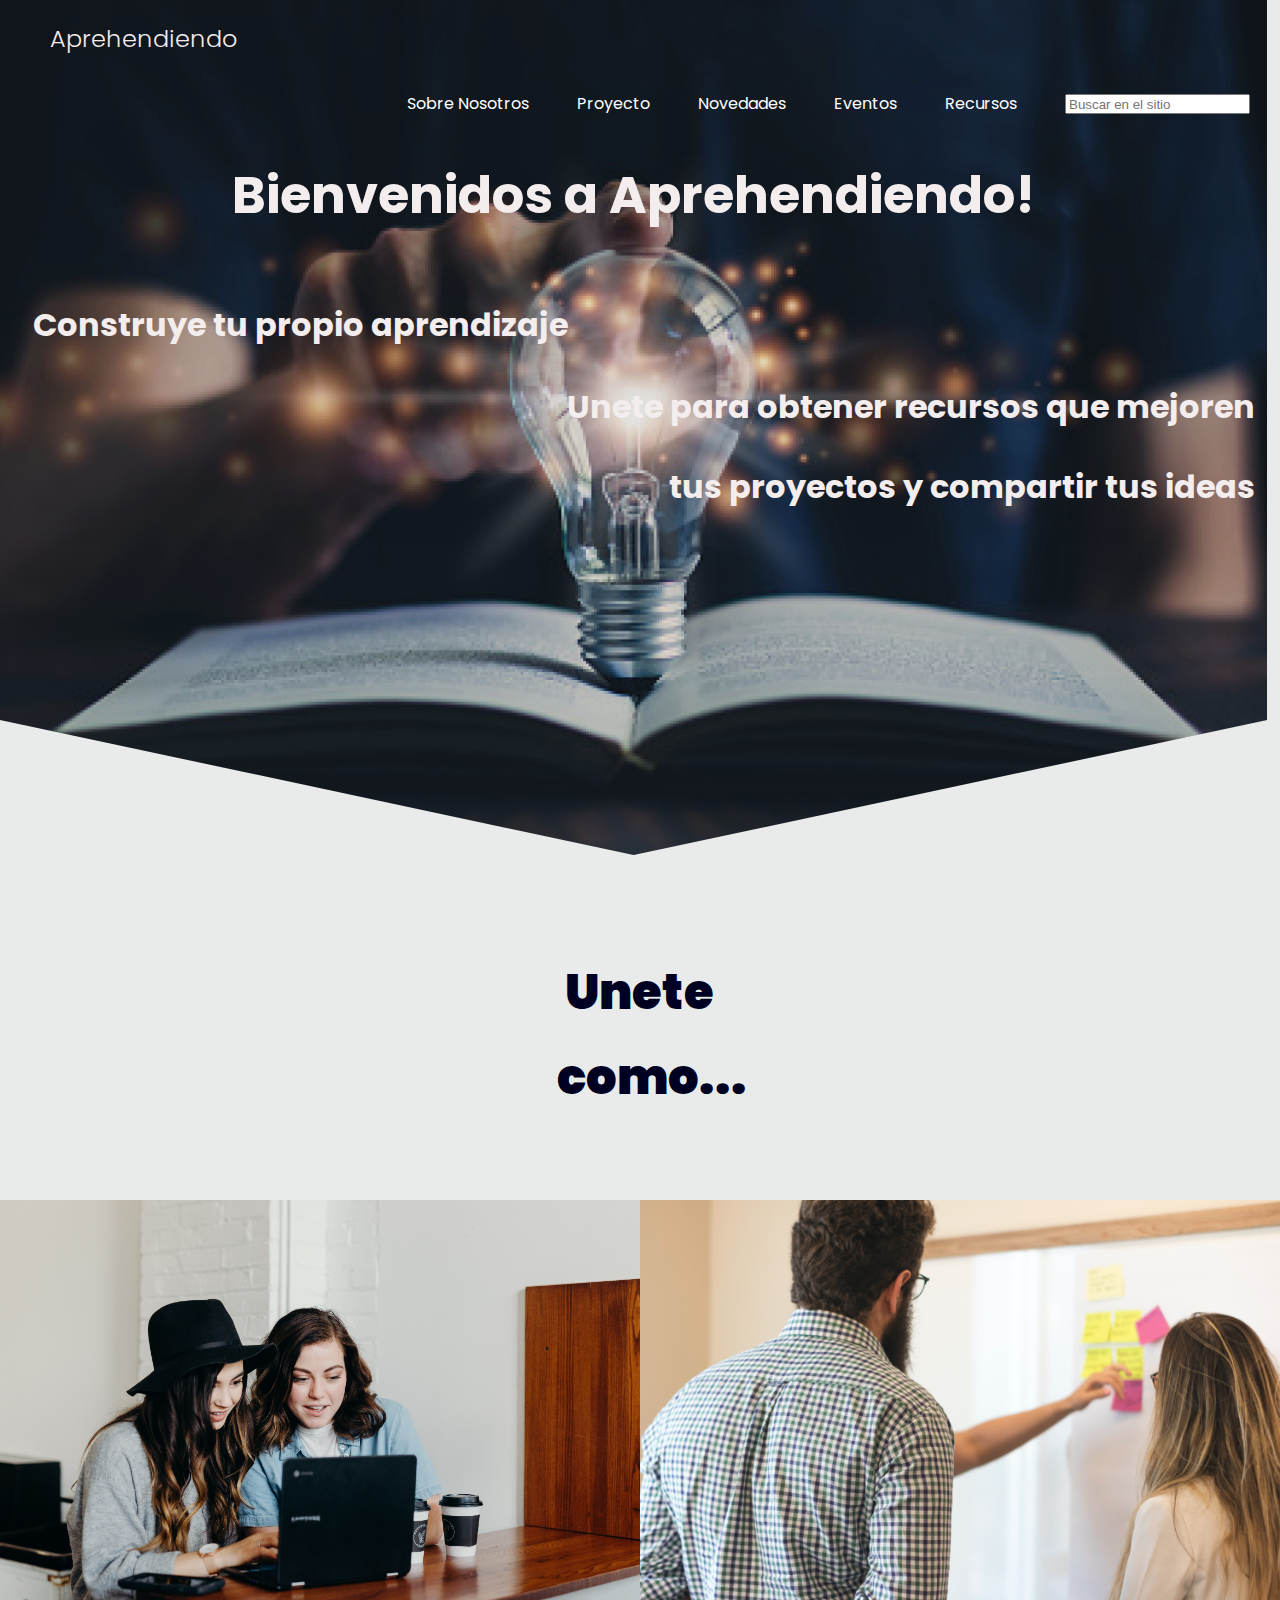
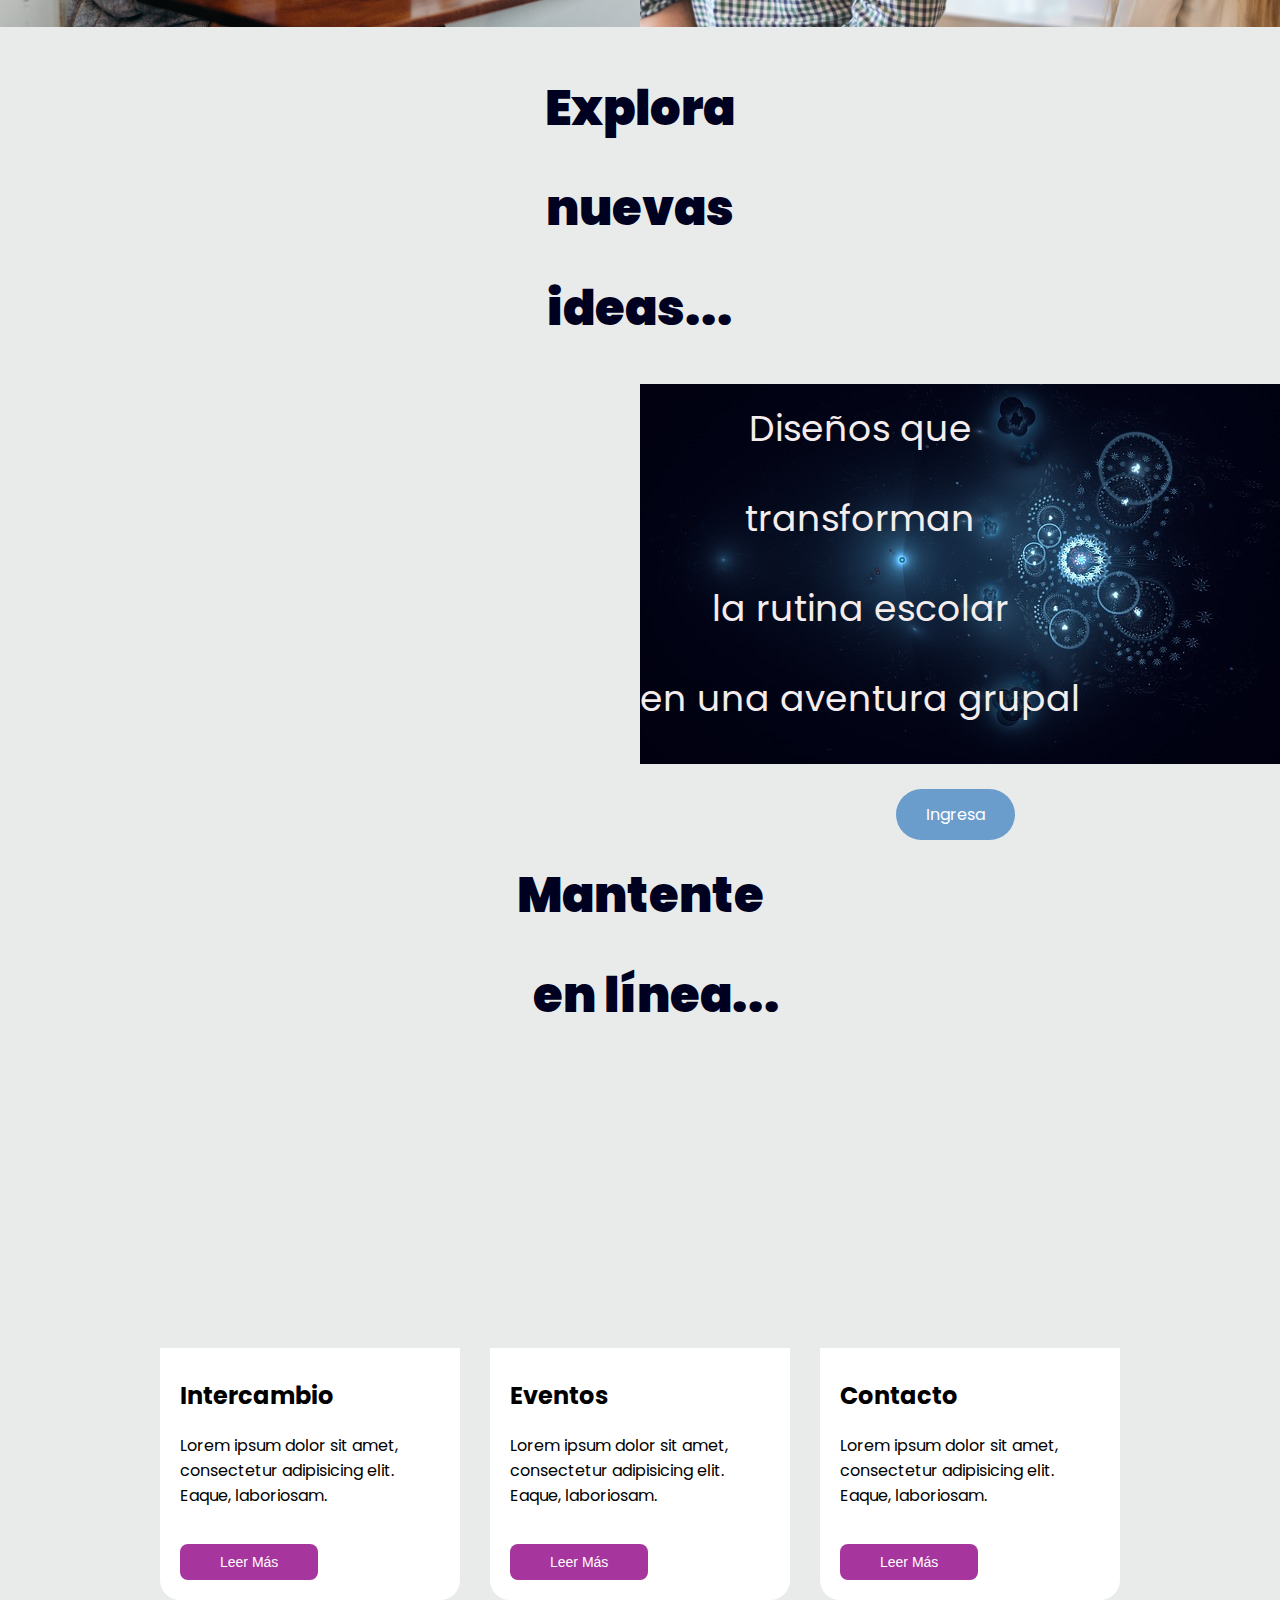
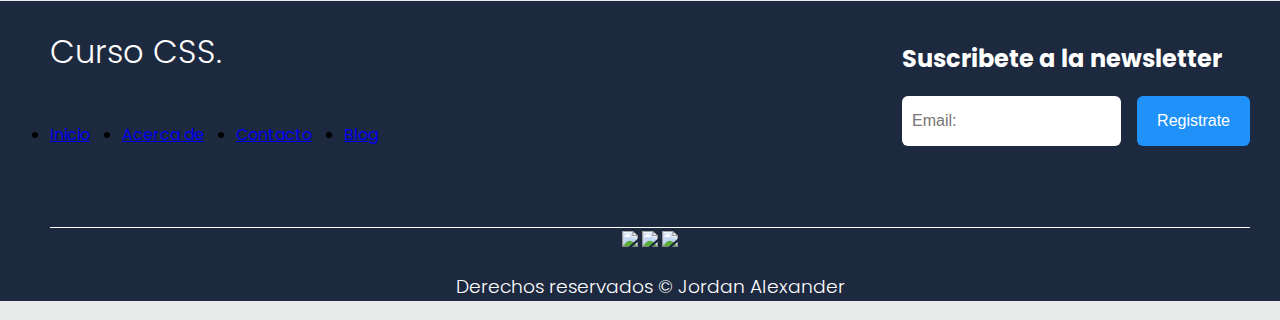
==== commit 25e68566: "Home + pag Eventos con Slider" ====
--- a/index.html
+++ b/index.html
@@ -153,6 +153,55 @@
 
     </main>
 
+
+    <footer class="footer">
+        <section class="footer__container container">
+            <nav class="nav nav--footer">
+                <h2 class="footer__title">Curso CSS.</h2>
+
+                <ul class="nav__link nav__link--footer">
+                    <li class="nav__items">
+                        <a href="#" class="nav__links">Inicio</a>
+                    </li>
+                    <li class="nav__items">
+                        <a href="#" class="nav__links">Acerca de</a>
+                    </li>
+                    <li class="nav__items">
+                        <a href="#" class="nav__links">Contacto</a>
+                    </li>
+                    <li class="nav__items">
+                        <a href="#" class="nav__links">Blog</a>
+                    </li>
+                </ul>
+            </nav>
+
+            <form class="footer__form" action="https://formspree.io/f/mknkkrkj" method="POST">
+                <h2 class="footer__newsletter">Suscribete a la newsletter</h2>
+                <div class="footer__inputs">
+                    <input type="email" placeholder="Email:" class="footer__input" name="_replyto">
+                    <input type="submit" value="Registrate" class="footer__submit">
+                </div>
+            </form>
+        </section>
+
+        <section class="footer__copy container">
+            <div class="footer__social">
+                <a href="#" class="footer__icons"><img src="./images/facebook.svg" class="footer__img"></a>
+                <a href="#" class="footer__icons"><img src="./images/twitter.svg" class="footer__img"></a>
+                <a href="#" class="footer__icons"><img src="./images/youtube.svg" class="footer__img"></a>
+            </div>
+
+            <h3 class="footer__copyright">Derechos reservados &copy; Jordan Alexander</h3>
+        </section>
+    </footer>
+
+
+
+
+
+
+
+
 <script src="js/menu.js"></script>
 
 </body>
--- a/CSS/estilos.css
+++ b/CSS/estilos.css
@@ -11,12 +11,12 @@
 }
 
 .header {
-    width: 100%;
+    width: 99vw;
     height: 100vh;
     display: grid;
     position: relative;
-    padding: 1px;
-    max-height: 1200px;
+    /* padding: 1px; */
+    /* max-height: 1200px; */
     grid-gap: 1px;
     color: rgb(244, 237, 237);
     margin: 0%;
@@ -41,8 +41,9 @@
 /*---------------------------- Nav Menu ---------------------------*/
 
 .container {
-    width: 90%;
-    margin: 0 auto;
+    width: 100%;
+    margin: 1px 50px;
+    max-width: 1200px;
 }
 
 .nav {
@@ -60,16 +61,17 @@
     padding: 0;
     display: flex;
     flex-wrap: wrap;
+    
     gap: 2em;
 
 }
 
 .menu-item {
-    padding-left: 2em;
-    margin-right: 1em;
+    padding-left: 1em;
+    margin-right: 0em;
     grid-auto-flow: column;
     grid-auto-columns: max-content;
-    gap: 2em;
+    gap: 1em;
     padding-top: 0%;
     list-style: none;
 }
@@ -96,12 +98,15 @@
 
 .nav-logo {
     margin-bottom: 0%;
+    margin-left: 0%;
+    padding-right: 100px;
+    padding-left: 0%;
 }
 
 .nav-titulo {
     font-weight: 300;
     margin: 0%;
-    margin-left: 0, 5em;
+    /* margin-left: 0, 5em; */
     margin-top: 1%;
 }
 
@@ -186,7 +191,7 @@
 .ingreso-container {
     display: grid;
     grid-template-rows: 300px 30vw 100px;
-    grid-template-columns: 48vw 48vw;
+    grid-template-columns: 50vw 50vw;
     padding: 0%;
     margin: 0;
 }
@@ -399,6 +404,99 @@
 .card .description input:hover {
     background: #83277b;
 }
+
+
+/* --------------------------------Footer----------------------------- */
+
+.footer{
+    background-color: #1D293F;
+}
+
+.footer__title{
+    font-weight: 300;
+    font-size: 2rem;
+    margin-bottom: 30px;
+}
+
+.footer__title, .footer__newsletter{
+    color: #fff;
+}
+
+
+.footer__container{
+    display: flex;
+    justify-content: space-between;
+    align-items: center;
+    border-bottom: 1px solid #fff;
+    padding-bottom: 60px;
+}
+
+.nav--footer{
+    padding-bottom: 20px;
+    display: grid;
+    gap: 1em;
+    grid-auto-flow: row;
+    height: 100%;
+}
+
+.nav__link--footer{
+    display: flex;
+    margin: 0;
+    margin-right: 20px;
+    flex-wrap: wrap;
+}
+
+.footer__inputs{
+    margin-top: 10px;
+    display: flex;
+    overflow: hidden;
+}
+
+.footer__input{
+    background-color: #fff;
+    height: 50px;
+    display: block;
+    padding-left: 10px;
+    border-radius: 6px;
+    font-size: 1rem;
+    outline: none;
+    border: none;
+    margin-right: 16px;
+}
+
+.footer__submit{
+    margin-left: auto;
+    display: inline-block;
+    height: 50px;
+    padding: 0 20px ;
+    background-color: #2091F9;
+    border: none;
+    font-size: 1rem;
+    color: #fff;
+    border-radius: 6px;
+    cursor: pointer;
+}
+
+.footer__copy{
+    --padding-container: 30px 0;
+    text-align: center;
+    color: #fff;
+}
+
+.footer__copyright{
+    font-weight: 300;
+}
+
+.footer__icons{
+    margin-bottom: 10px;
+}
+
+.footer__img{
+    width: 30px;
+}
+
+
+
 
 /*-----------------------Media Query ---------------------------------*/
 
@@ -516,4 +614,104 @@
         margin-bottom: 60px;
     }
     
-}+}
+
+/* ------------------------- Eventos-------------------------------*/
+
+:root {
+    --negro: #393939;
+    --blanco: #ececec;
+    --sombra-ppal: #c9c9c9;
+    --sombra-sec: #ffffff;
+    --borde-negro: #00000050;
+    --marcado: rgb(127, 195, 255);
+    --tipo-principal: Helvetica, Arial, sans-serif;
+  }
+  
+  /* Las adaptamos al modo oscuro */
+  @media (prefers-color-scheme: dark) {
+    :root {
+      --negro: #ececec;
+      --blanco: #303030;
+      --sombra-ppal: #242424;
+      --sombra-sec: #3c3c3c;
+      --borde-negro: #FFFFFF50;
+    }
+  }
+  body {
+    margin: 0;
+  }
+  
+  .carousel {
+    width: 99.2vw;
+    height: 85vh;
+    /* margin-top: 1px; */
+    position:relative;
+    margin-top: 0px;
+    margin: 0%;
+  }
+  
+  .carousel > ul {
+    margin: 0;
+    padding: 0;
+    list-style: none;
+  }
+  
+  .slide {
+    position: absolute;
+    inset: 0;
+    opacity: 0;
+    transition: 200ms opacity ease-in-out;
+    transition-delay: 200ms;
+  
+    margin-left: 0%;
+  }
+  
+  .slide > img {
+    display: block;
+    width: 100%;
+    height: 100%;
+    object-fit: cover;
+    object-position: center;
+    margin-bottom: 0%;
+    overflow: hidden;
+  }
+  
+  .slide[data-active] {
+    opacity: 1;
+    z-index: 1;
+    transition-delay: 0ms;
+  }
+  
+  .carousel-button {
+    position: absolute;
+    z-index: 2;
+    background: none;
+    border: none;
+    font-size: 4rem;
+    top: 50%;
+    transform: translateY(-50%);
+    color: rgba(255, 255, 255, .5);
+    cursor: pointer;
+    border-radius: .25rem;
+    padding: 0 .5rem;
+    background-color: rgba(0, 0, 0, .1);
+  }
+  
+  .carousel-button:hover,
+  .carousel-button:focus {
+    color: white;
+    background-color: rgba(0, 0, 0, .2);
+  }
+  
+  .carousel-button:focus {
+    outline: 1px solid black;
+  }
+  
+  .carousel-button.prev {
+    left: 1rem;
+  }
+  
+  .carousel-button.next {
+    right: 1rem;
+  }
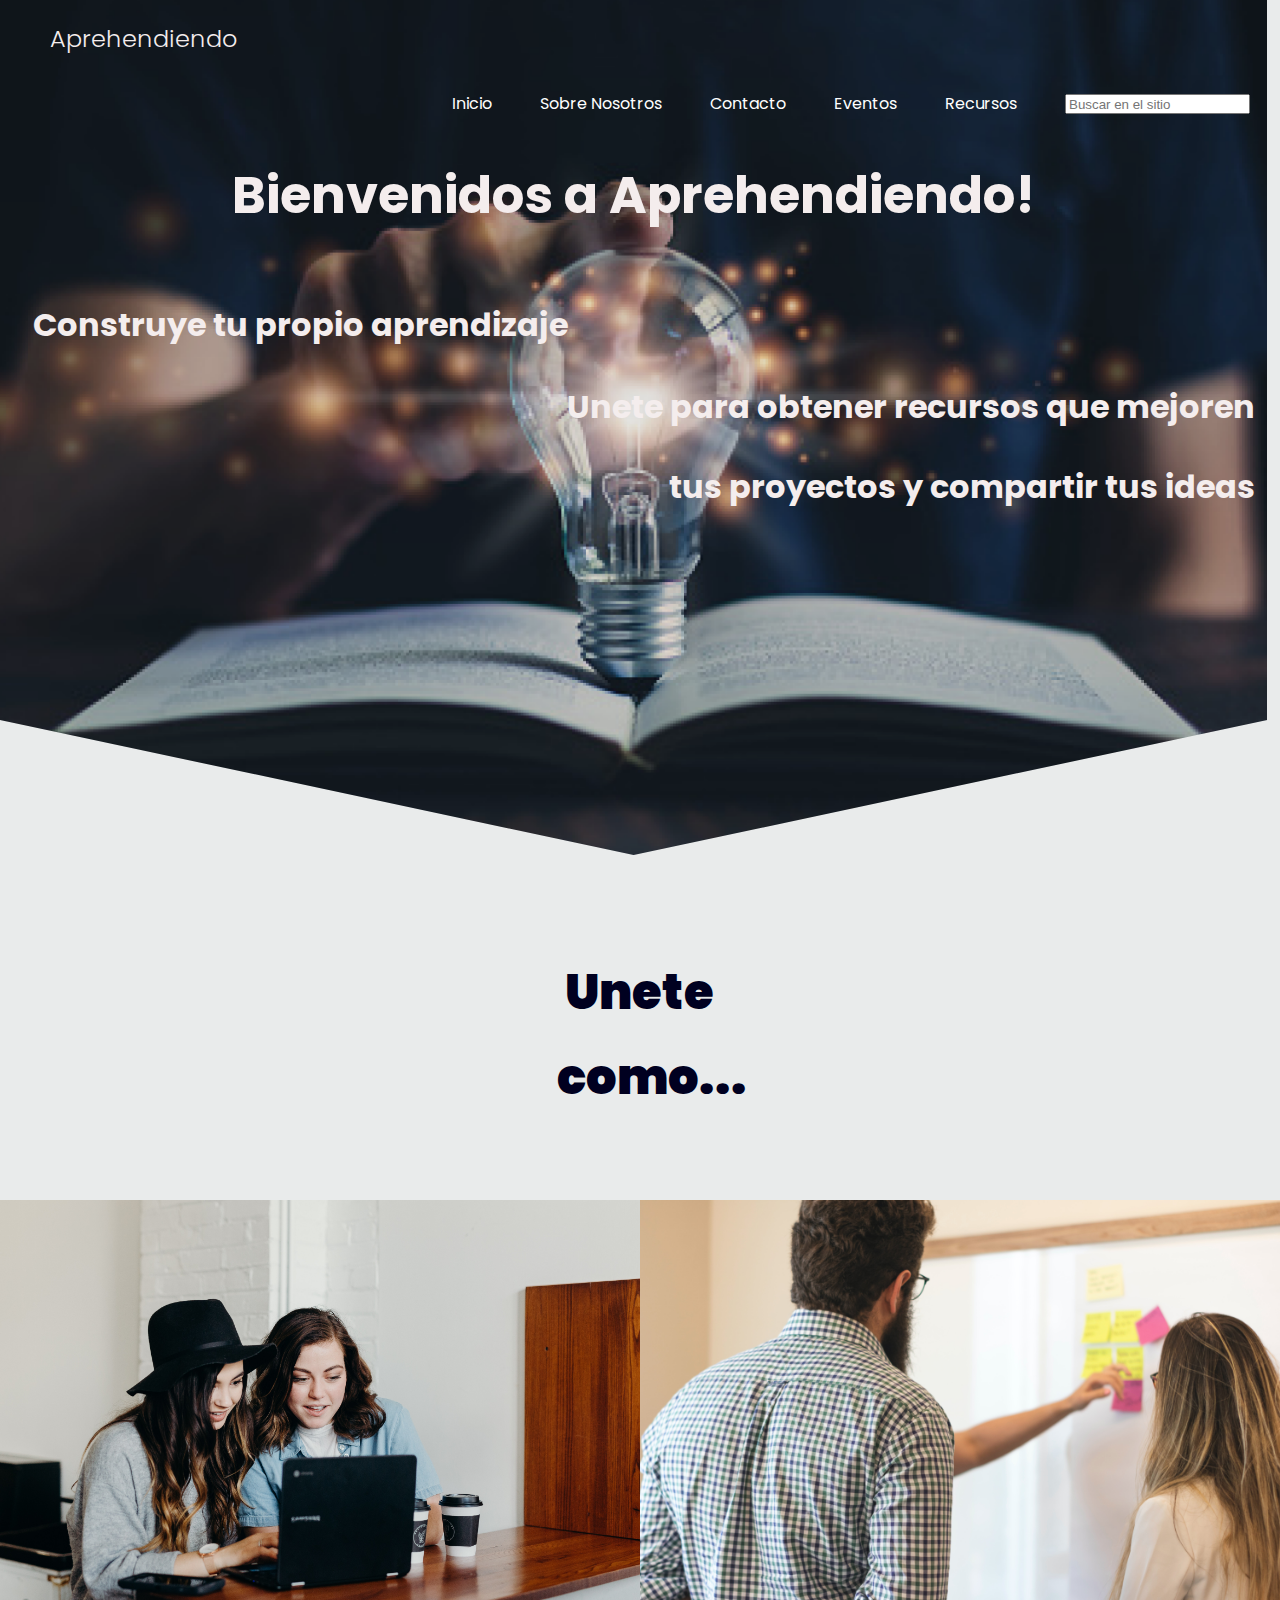
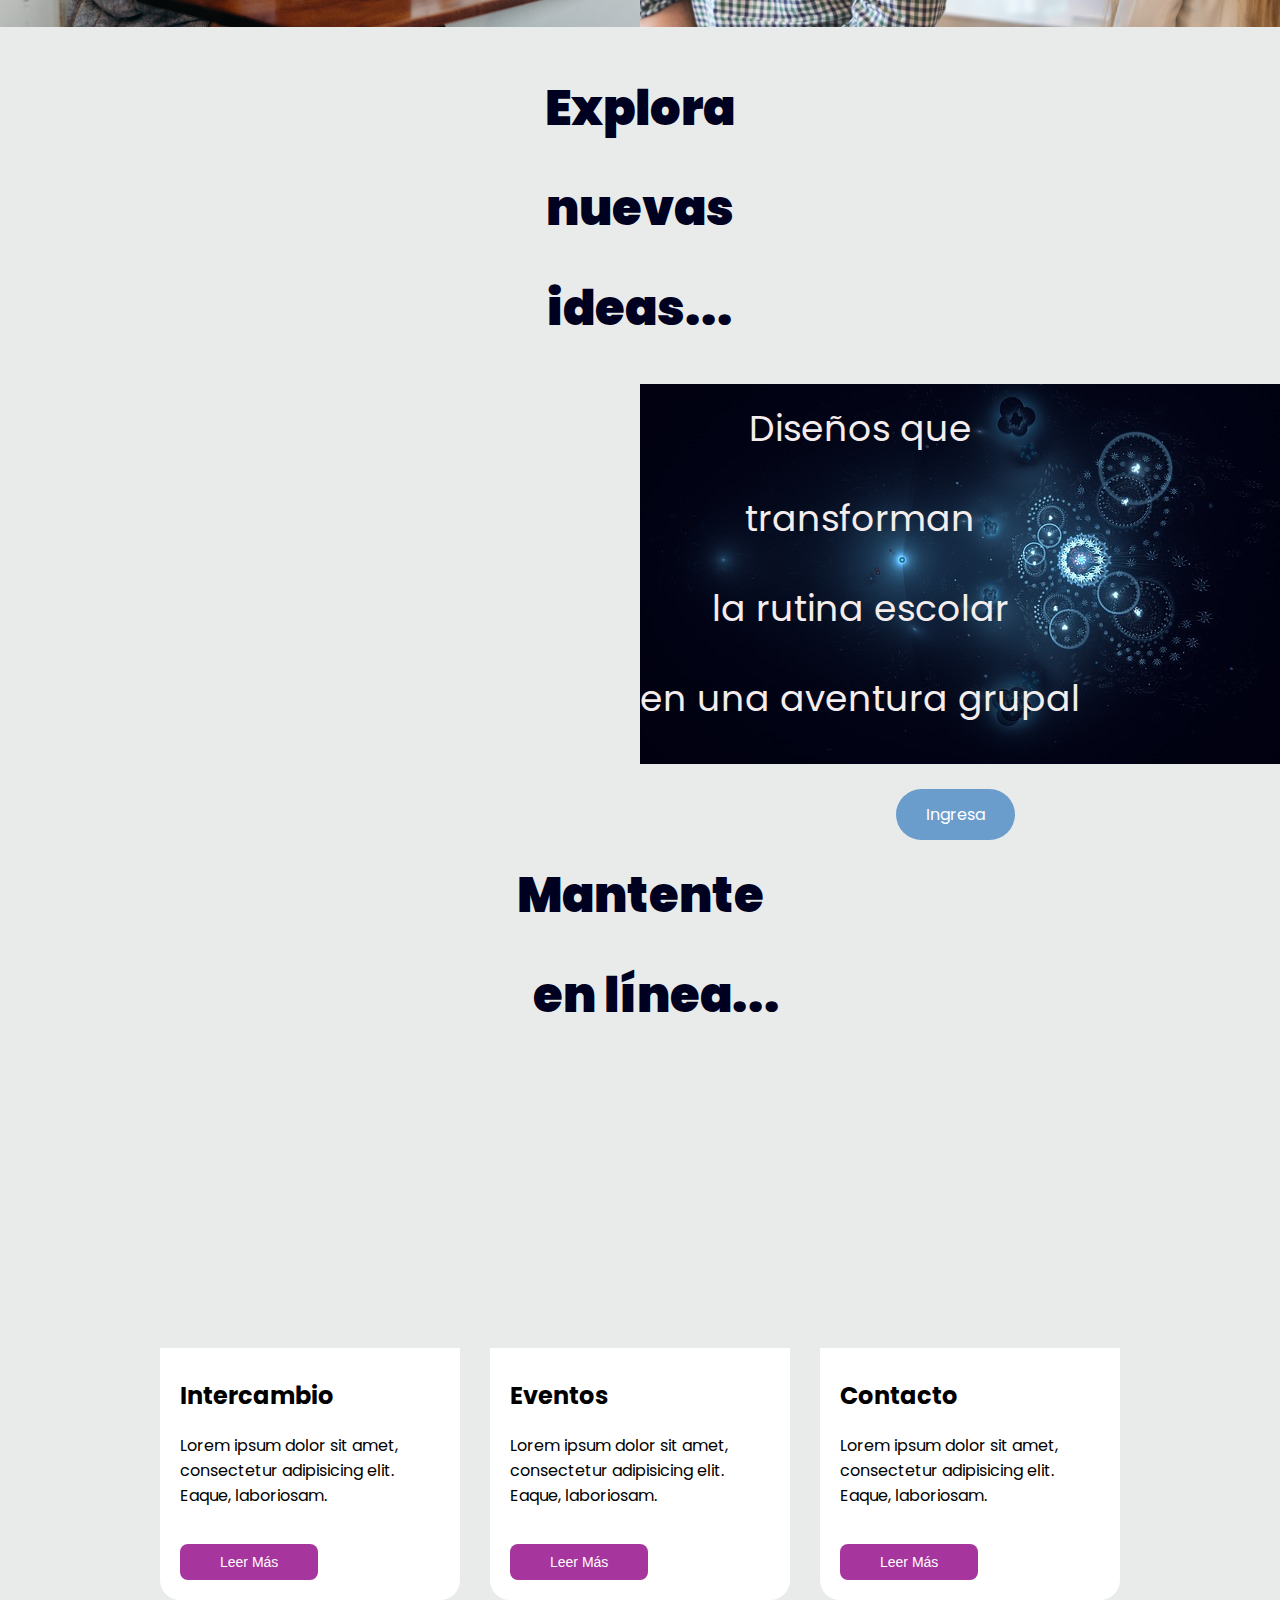
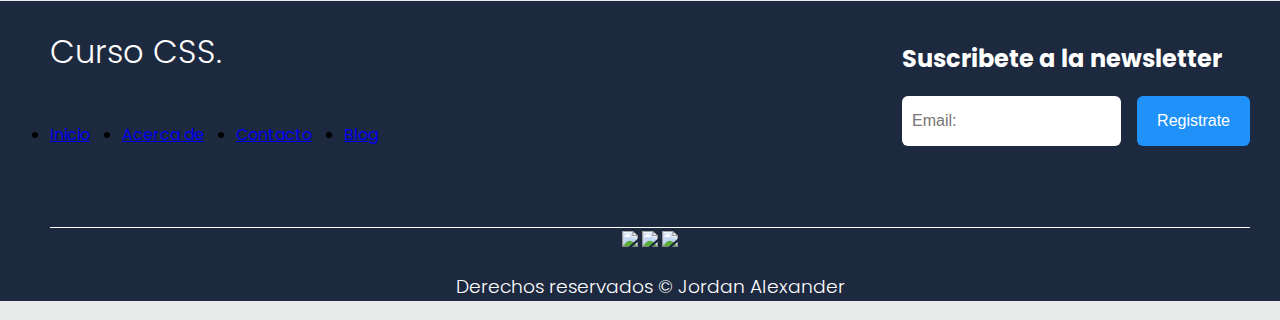
==== commit b80eccd0: "Formulario Contacto" ====
--- a/index.html
+++ b/index.html
@@ -17,6 +17,7 @@
 
     <link rel="shortcut icon" href="/Images/puzzle.png" type="image/x-icon">
 
+
     <link rel="stylesheet" href="/CSS/estilos.css">
 
 </head>
@@ -31,13 +32,13 @@
 
             <ul class="nav__link nav-link-menu ">
                 <li class="menu-item">
+                    <a href="#" class="nav-links">Inicio</a>
+                </li>
+                <li class="menu-item">
                     <a href="#" class="nav-links">Sobre Nosotros</a>
                 </li>
                 <li class="menu-item">
-                    <a href="#" class="nav-links">Proyecto</a>
-                </li>
-                <li class="menu-item">
-                    <a href="#" class="nav-links">Novedades</a>
+                    <a href="#" class="nav-links">Contacto</a>
                 </li>
                 <li class="menu-item">
                     <a href="#" class="nav-links">Eventos</a>
--- a/CSS/estilos.css
+++ b/CSS/estilos.css
@@ -715,3 +715,23 @@
   .carousel-button.next {
     right: 1rem;
   }
+
+/*---------------------------Formulario de Contacto----------------------------------------*/
+
+.header-b {
+    color: #36A0FF;
+    font-size: 27px;
+    padding: 10px;
+    
+}
+
+.bigicon {
+    font-size: 35px;
+    color: #36A0FF;
+}
+
+  
+
+
+
+
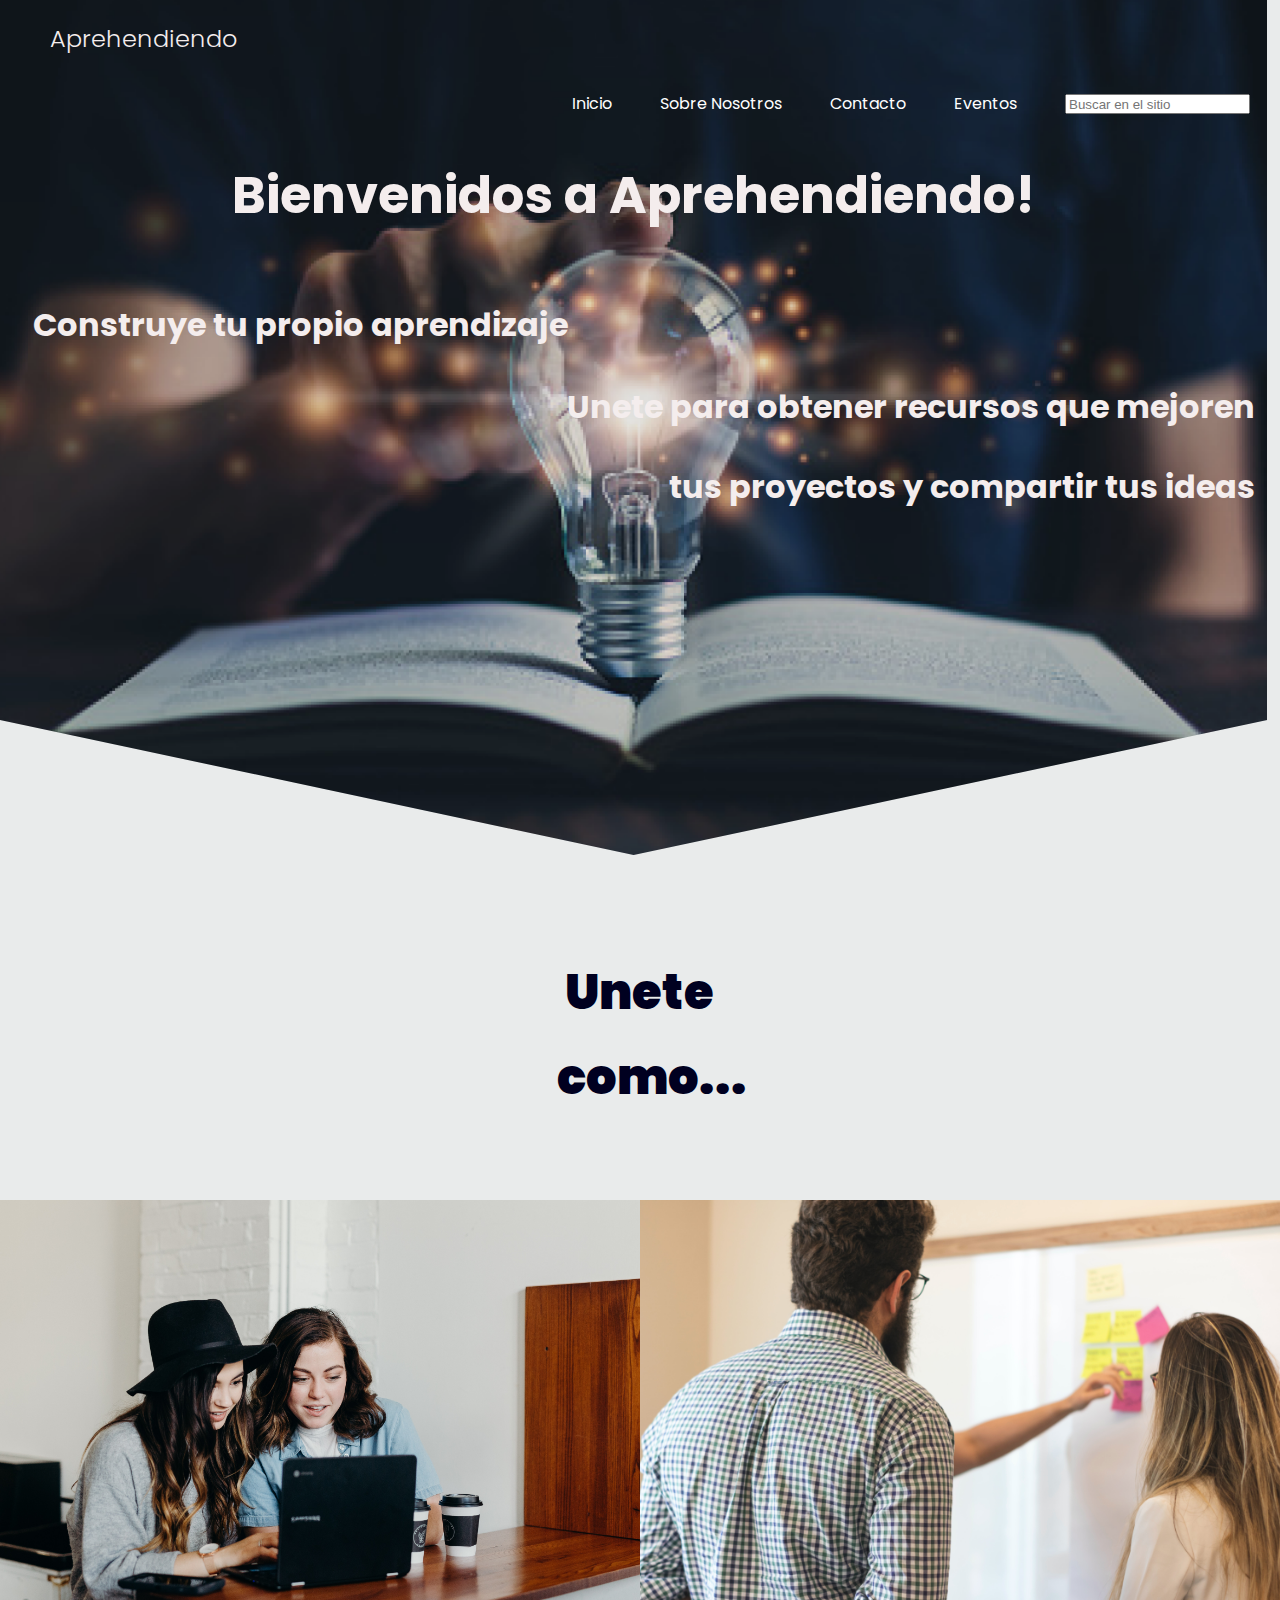
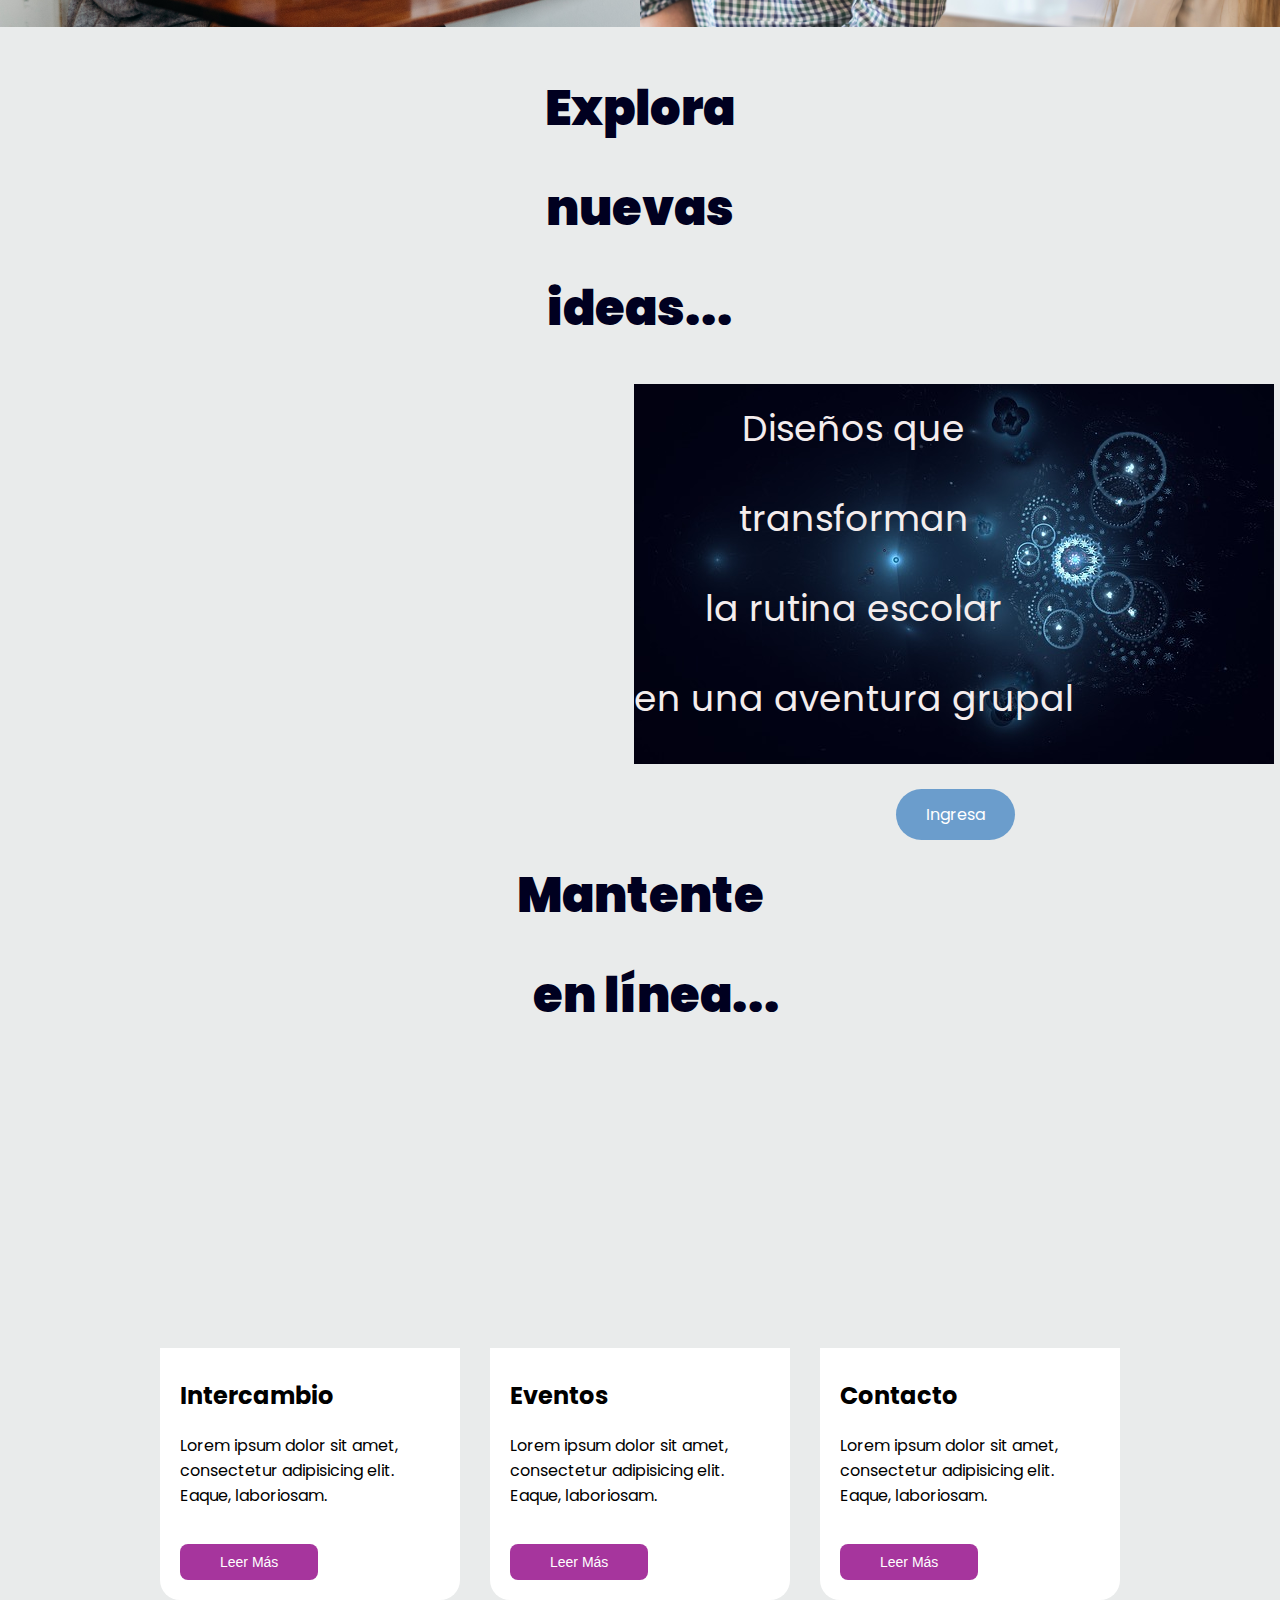
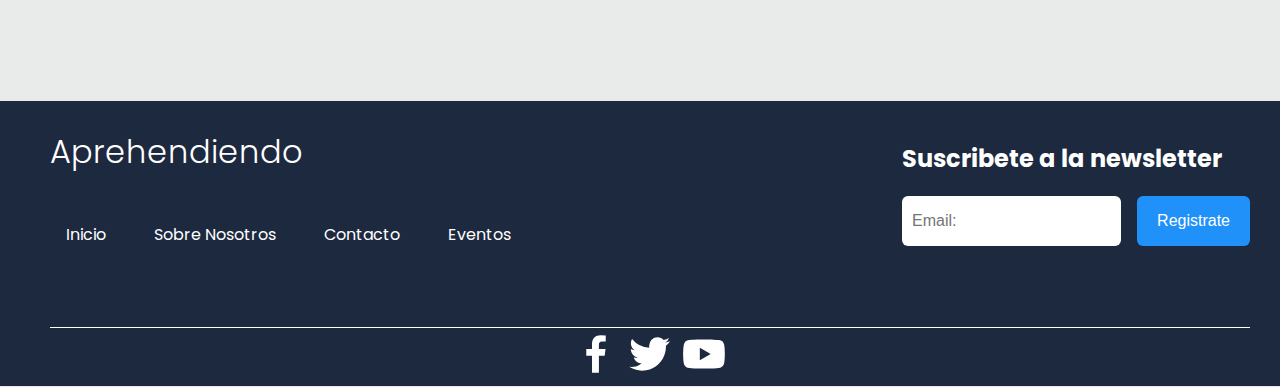
==== commit 41db1651: "Footer listo" ====
--- a/index.html
+++ b/index.html
@@ -43,9 +43,7 @@
                 <li class="menu-item">
                     <a href="#" class="nav-links">Eventos</a>
                 </li>
-                <li class="menu-item">
-                    <a href="#" class="nav-links">Recursos</a>
-                </li>
+                
                 <li class="menu-item">
                     <input type="text" placeholder="Buscar en el sitio" style="height: 20px;">
 
@@ -158,20 +156,20 @@
     <footer class="footer">
         <section class="footer__container container">
             <nav class="nav nav--footer">
-                <h2 class="footer__title">Curso CSS.</h2>
+                <h2 class="footer__title">Aprehendiendo</h2>
 
                 <ul class="nav__link nav__link--footer">
-                    <li class="nav__items">
-                        <a href="#" class="nav__links">Inicio</a>
-                    </li>
-                    <li class="nav__items">
-                        <a href="#" class="nav__links">Acerca de</a>
-                    </li>
-                    <li class="nav__items">
-                        <a href="#" class="nav__links">Contacto</a>
-                    </li>
-                    <li class="nav__items">
-                        <a href="#" class="nav__links">Blog</a>
+                    <li class="menu-item">
+                        <a href="#" class="nav-links">Inicio</a>
+                    </li>
+                    <li class="menu-item">
+                        <a href="#" class="nav-links">Sobre Nosotros</a>
+                    </li>
+                    <li class="menu-item">
+                        <a href="#" class="nav-links">Contacto</a>
+                    </li>
+                    <li class="menu-item">
+                        <a href="#" class="nav-links">Eventos</a>
                     </li>
                 </ul>
             </nav>
@@ -187,12 +185,12 @@
 
         <section class="footer__copy container">
             <div class="footer__social">
-                <a href="#" class="footer__icons"><img src="./images/facebook.svg" class="footer__img"></a>
-                <a href="#" class="footer__icons"><img src="./images/twitter.svg" class="footer__img"></a>
-                <a href="#" class="footer__icons"><img src="./images/youtube.svg" class="footer__img"></a>
-            </div>
-
-            <h3 class="footer__copyright">Derechos reservados &copy; Jordan Alexander</h3>
+                <a href="#" class="footer__icons"><img src="/Images/facebook.svg" class="footer__img"></a>
+                <a href="#" class="footer__icons"><img src="/Images/twitter.svg" class="footer__img"></a>
+                <a href="#" class="footer__icons"><img src="/Images/youtube.svg" class="footer__img"></a>
+            </div>
+
+           
         </section>
     </footer>
 
--- a/CSS/estilos.css
+++ b/CSS/estilos.css
@@ -260,13 +260,16 @@
 .diseño-columnas {
     display: grid;
     column-gap: 0px;
-    grid-template-columns: 50% 50%;
+    grid-template-columns: 49.5vw 50vw;
+    margin-right: 0%;
     overflow: hidden;
+    
 }
 
 .diseño-video {
     margin: 0%;
     padding: 0%;
+
 }
 
 .div-video{
@@ -307,6 +310,7 @@
     display: grid;
     grid-template-columns: auto auto auto;
     column-gap: 30px;
+    margin-bottom: 100px;
 }
 
 .card {
@@ -492,7 +496,7 @@
 }
 
 .footer__img{
-    width: 30px;
+    width: 50px;
 }
 
 
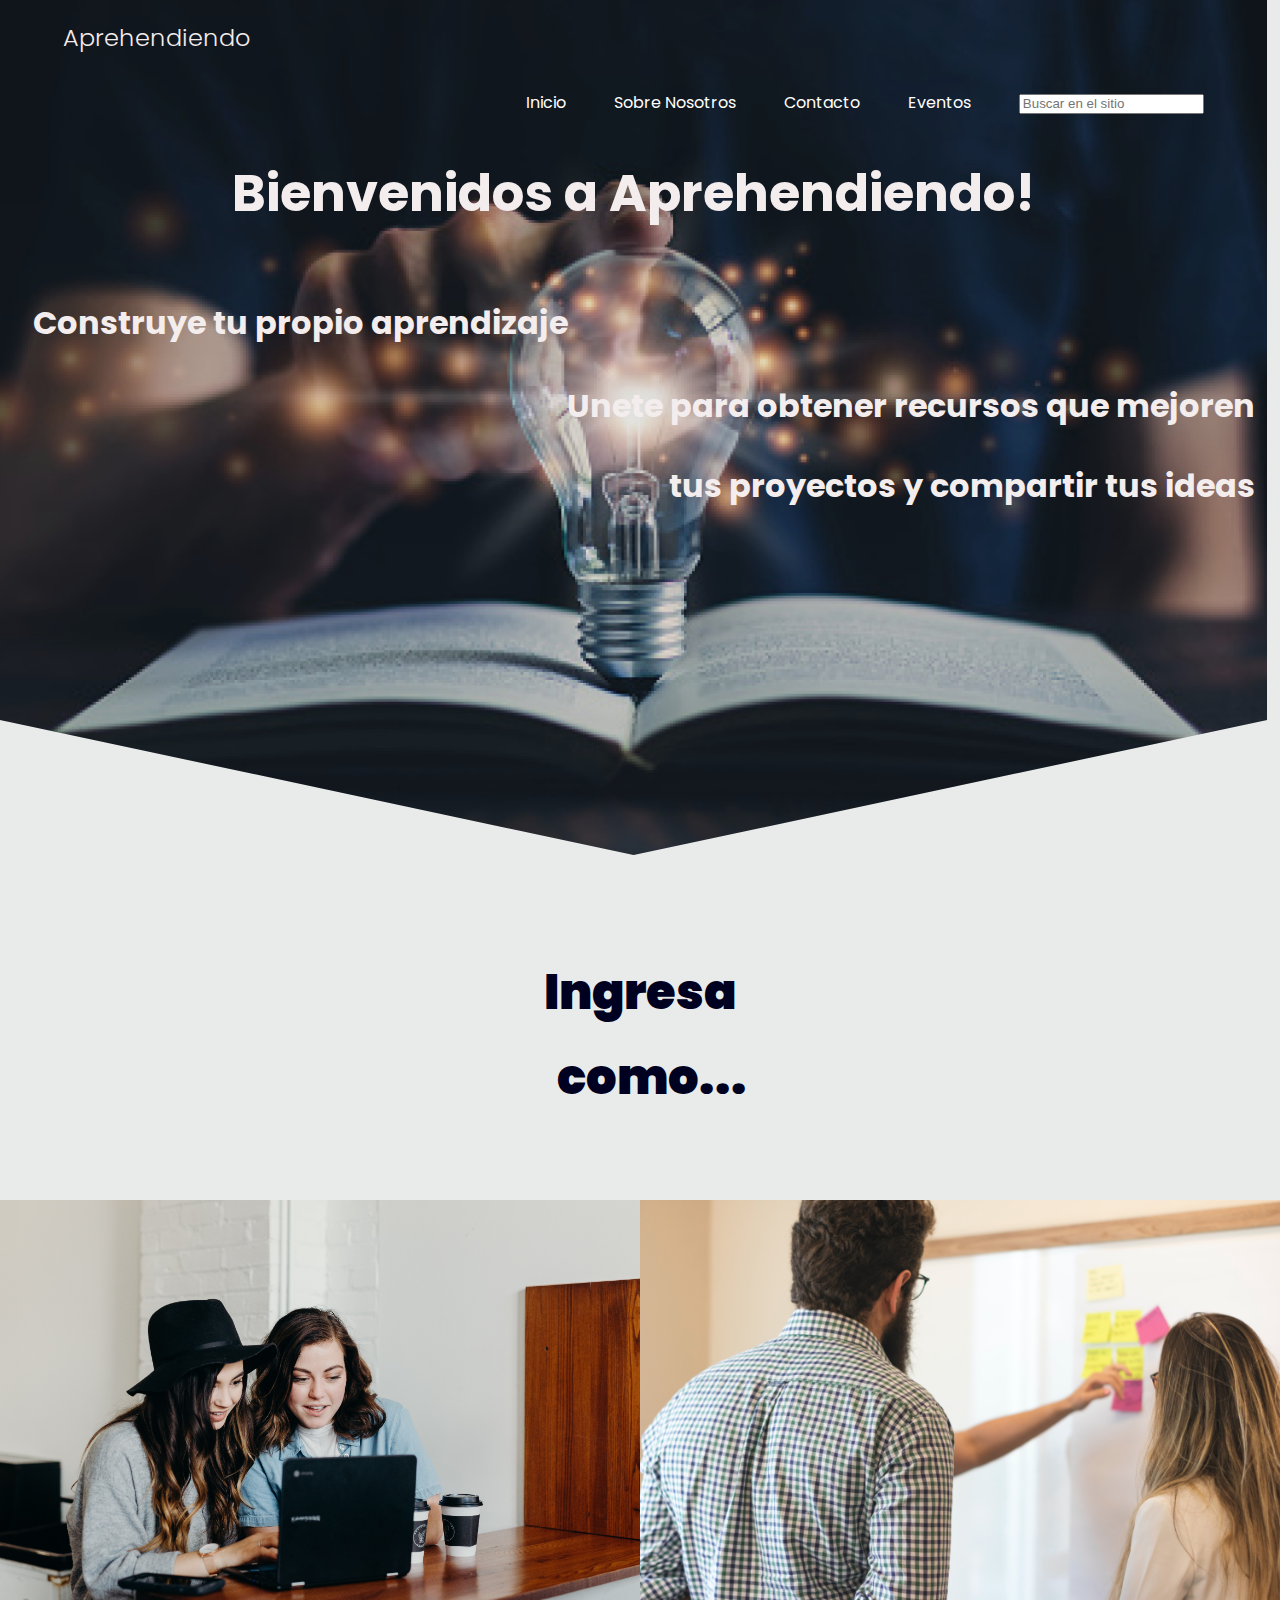
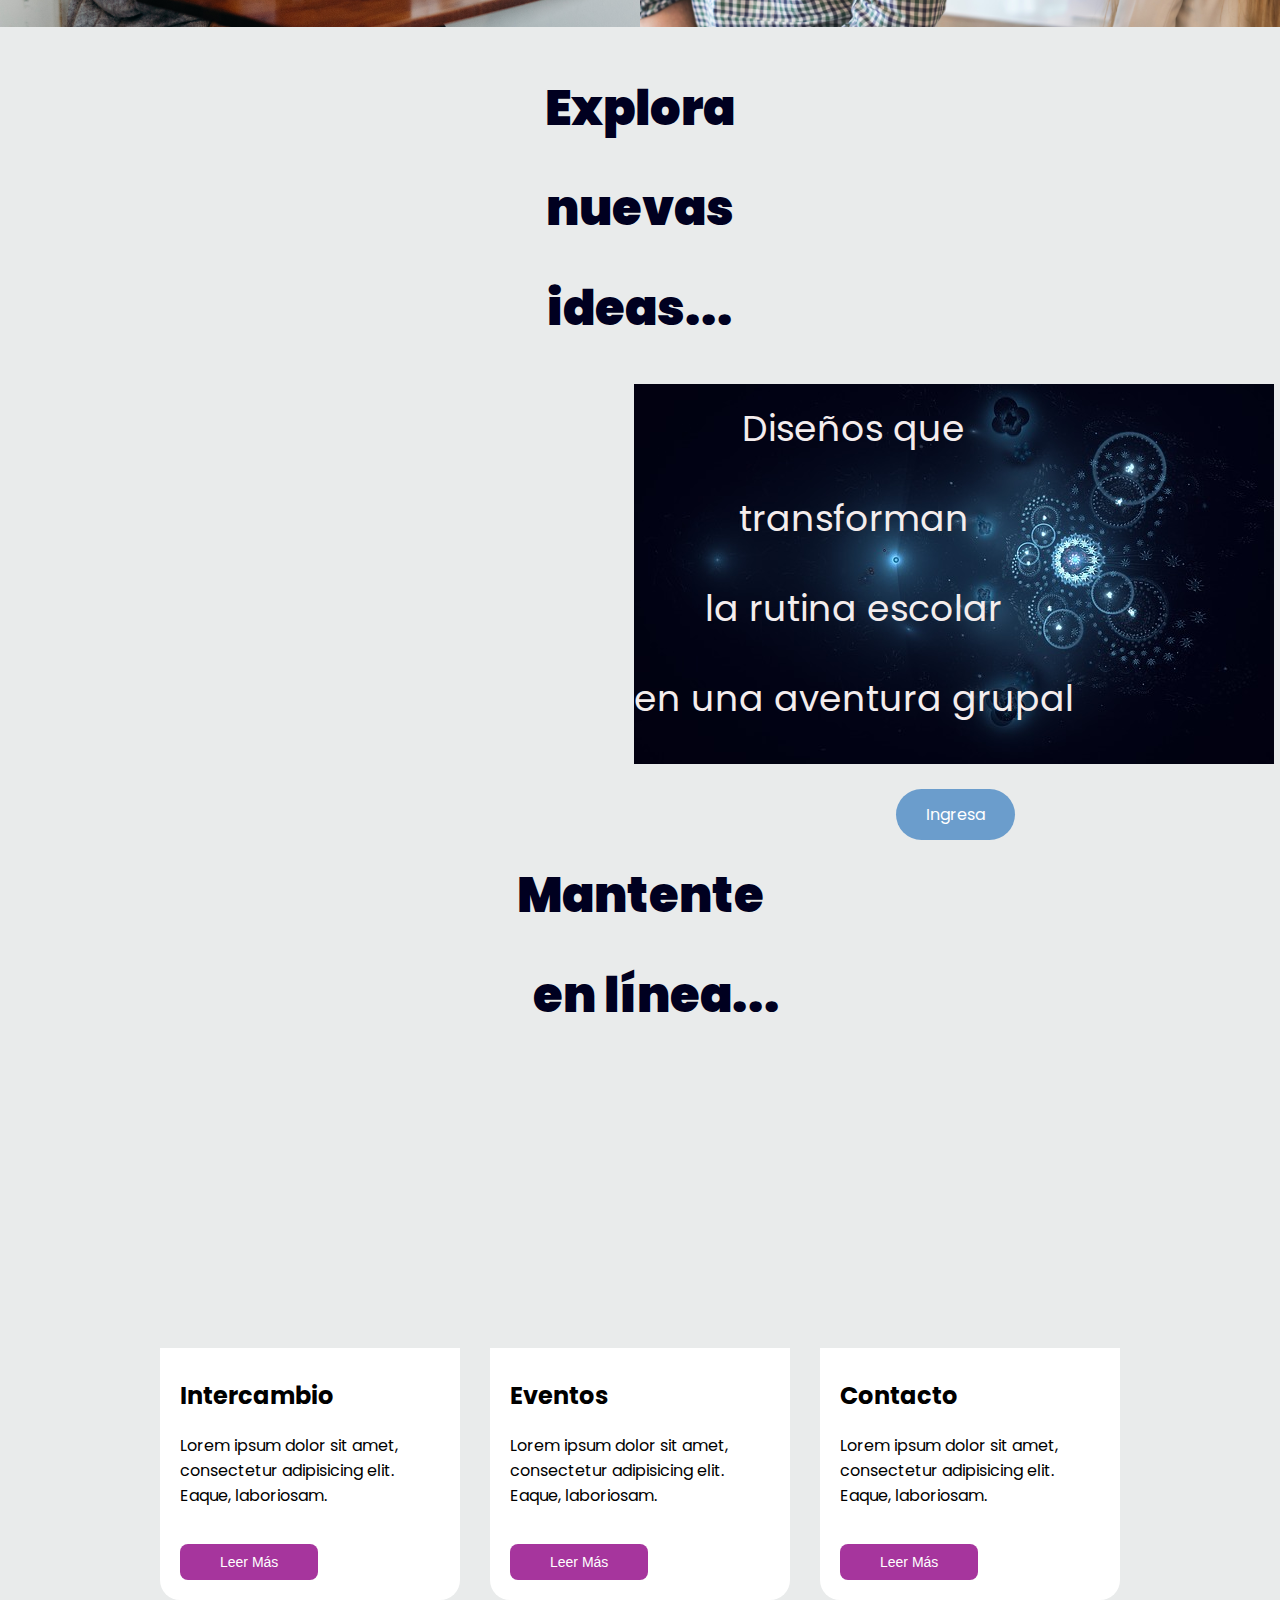
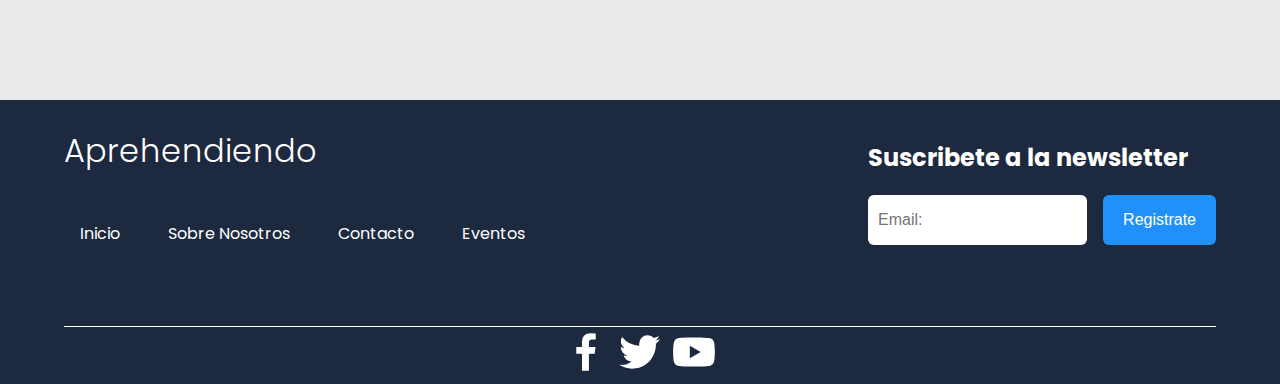
==== commit cdcd1624: "Footer responsivo y detalles solucionados del home" ====
--- a/index.html
+++ b/index.html
@@ -70,7 +70,7 @@
     <main class="main">
         <section class="ingreso-container">
 
-            <h1 class="fin-titulo ">Unete<br>&nbsp; &nbsp;como...</h1>
+            <h1 class="fin-titulo ">Ingresa<br>&nbsp; &nbsp;como...</h1>
 
             <div class="nuestro-container">
 
--- a/CSS/estilos.css
+++ b/CSS/estilos.css
@@ -41,9 +41,10 @@
 /*---------------------------- Nav Menu ---------------------------*/
 
 .container {
-    width: 100%;
-    margin: 1px 50px;
+    width: 90%;
     max-width: 1200px;
+    margin: 0 auto;
+    overflow: hidden;
 }
 
 .nav {
@@ -202,7 +203,7 @@
     bottom: 0;
     left: 0;
     right: 0;
-    height:32vw;
+    height:33.3vw;
     width: 100%;
     opacity: 0;
     transition: 1.5s ease;
@@ -620,6 +621,70 @@
     
 }
 
+@media (max-width:800px){
+   
+    .footer__container{
+        flex-wrap: wrap;
+    }
+
+    .nav--footer{
+        width: 100%;
+        justify-items: center;
+    }
+
+    .nav__link--footer{
+        width: 100%;
+        justify-content: space-evenly;
+        margin: 0;
+    }
+
+    .footer__form{
+        width: 100%;
+        justify-content: space-evenly;
+    }
+
+    .footer__input{
+        flex: 1;
+    }
+    }
+
+    @media (max-width:600px){
+
+        .footer__title{
+            justify-self: start;
+            margin-bottom: 15px;
+        }
+    
+        .nav--footer{
+            padding-bottom: 60px;
+        }
+    
+        .nav__link--footer{
+            justify-content: space-between;
+        }
+    
+        .footer__inputs{
+            flex-wrap: wrap;
+        }
+    
+        .footer__input{
+            flex-basis: 100%;
+            margin: 0;
+            margin-bottom: 16px;
+        }
+    
+        .footer__submit{
+            margin-right: auto;
+            margin-left: 0;
+            
+    
+          
+        }
+    }
+
+
+
+
 /* ------------------------- Eventos-------------------------------*/
 
 :root {
